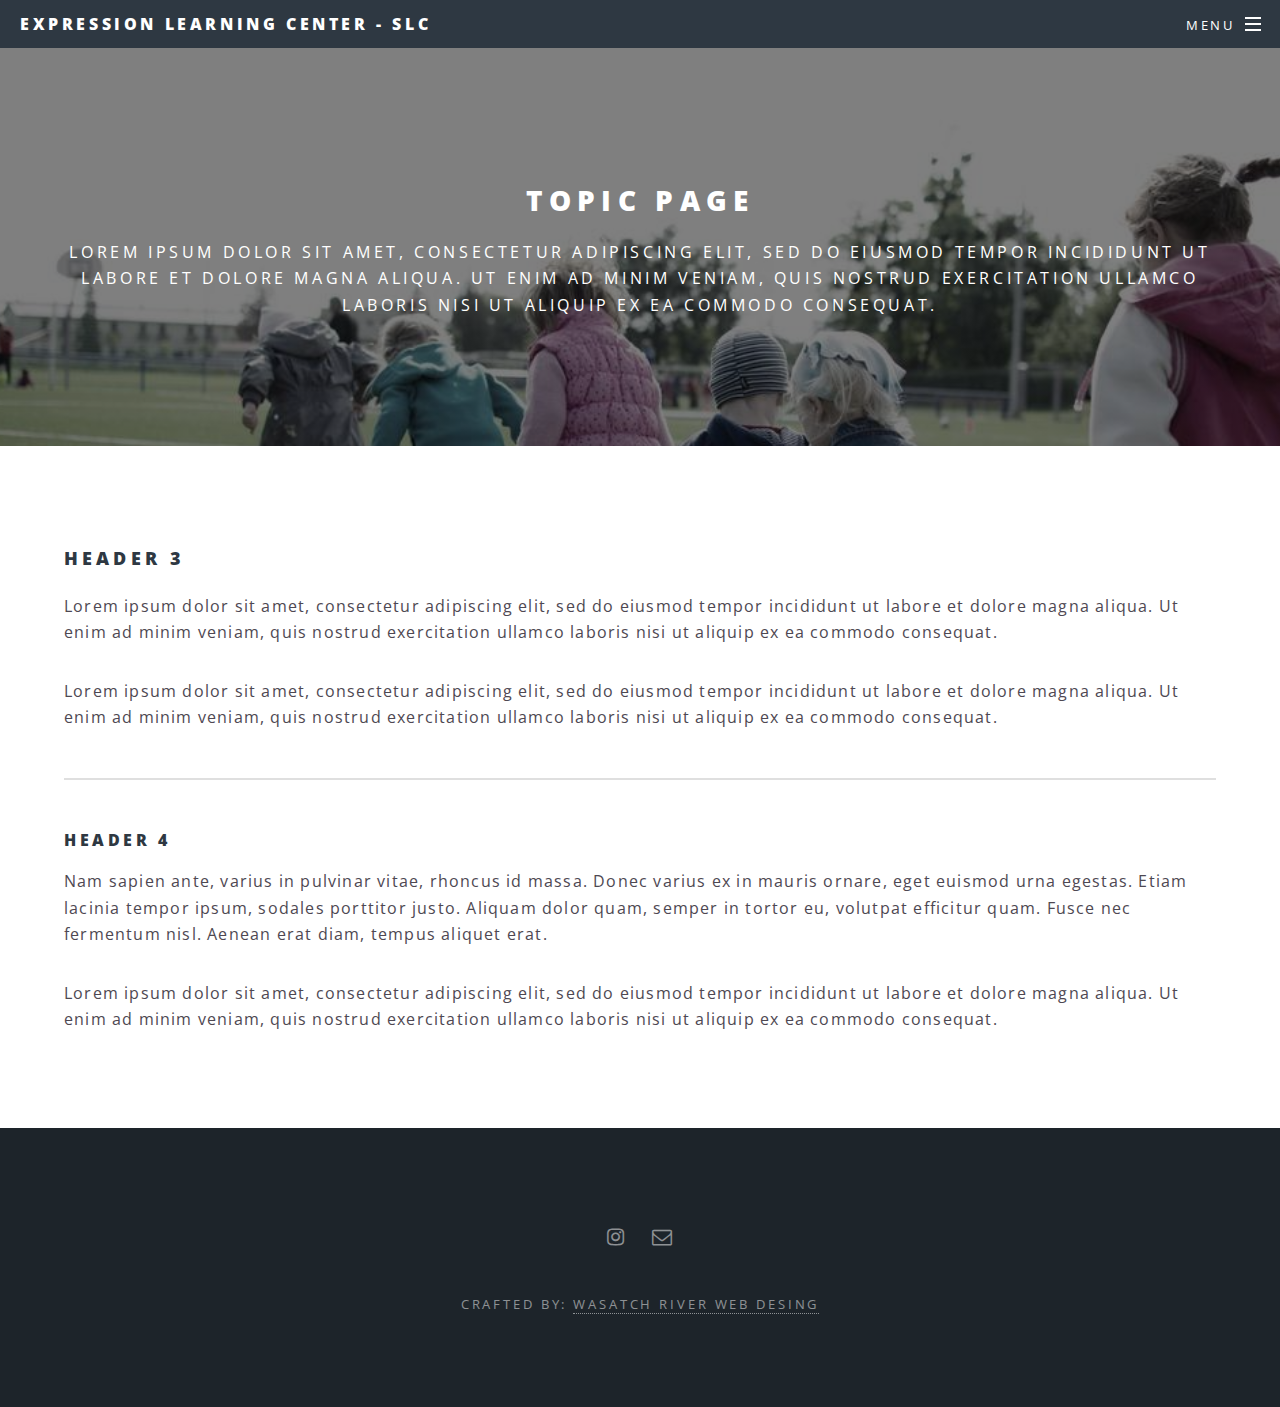
==== scheduletour.html @ 915576c4 "Wiring and building of enrollment form" ====
<!DOCTYPE HTML>
<html>
	<head>
		<title>Expressions Learning Center - SLC</title>
		<meta charset="utf-8" />
		<meta name="viewport" content="width=device-width, initial-scale=1, user-scalable=no" />
		<link rel="stylesheet" href="assets/css/main.css" />
		<noscript><link rel="stylesheet" href="assets/css/noscript.css" /></noscript>
	</head>

<!-- Body -->
	<body class="is-preload">
			<div id="page-wrapper">

<!-- Header -->
					<header id="header">
						<h1><a href="index.html">Expression Learning Center - SLC</a></h1>
						<nav id="nav">
							<ul>
								<li class="special">
									<a href="#menu" class="menuToggle"><span>Menu</span></a>
									<div id="menu">
										<ul>
											<li><a href="index.html">Home</a></li>
											<li><a href="generic.html">Generic</a></li>
											<li><a href="elements.html">Elements</a></li>
											<li><a href="#">Sign Up</a></li>
											<li><a href="#">Log In</a></li>
										</ul>
									</div>
								</li>
							</ul>
						</nav>
					</header>

				<!-- Main -->
					<article id="main">
						<header>
							<h2>Topic Page</h2>
							<p>Lorem ipsum dolor sit amet, consectetur adipiscing elit, sed do eiusmod tempor incididunt ut labore et dolore magna aliqua. Ut enim ad minim veniam, quis nostrud exercitation ullamco laboris nisi ut aliquip ex ea commodo consequat.</p>
						</header>
						<section class="wrapper style5">
							<div class="inner">

								<h3>Header 3</h3>
								<p>Lorem ipsum dolor sit amet, consectetur adipiscing elit, sed do eiusmod tempor incididunt ut labore et dolore magna aliqua. Ut enim ad minim veniam, quis nostrud exercitation ullamco laboris nisi ut aliquip ex ea commodo consequat.</p>

								<p>Lorem ipsum dolor sit amet, consectetur adipiscing elit, sed do eiusmod tempor incididunt ut labore et dolore magna aliqua. Ut enim ad minim veniam, quis nostrud exercitation ullamco laboris nisi ut aliquip ex ea commodo consequat.</p>

								<hr />

								<h4>Header 4</h4>
								<p>Nam sapien ante, varius in pulvinar vitae, rhoncus id massa. Donec varius ex in mauris ornare, eget euismod urna egestas. Etiam lacinia tempor ipsum, sodales porttitor justo. Aliquam dolor quam, semper in tortor eu, volutpat efficitur quam. Fusce nec fermentum nisl. Aenean erat diam, tempus aliquet erat.</p>

								<p>Lorem ipsum dolor sit amet, consectetur adipiscing elit, sed do eiusmod tempor incididunt ut labore et dolore magna aliqua. Ut enim ad minim veniam, quis nostrud exercitation ullamco laboris nisi ut aliquip ex ea commodo consequat.</p>

							</div>
						</section>
					</article>

				<!-- Footer -->
					<footer id="footer">
						<ul class="icons">
							<!-- <li><a href="#" class="icon fa-twitter"><span class="label">Twitter</span></a></li> -->
							<!-- <li><a href="#" class="icon fa-facebook"><span class="label">Facebook</span></a></li> -->
							<li><a href="#" class="icon fa-instagram"><span class="label">Instagram</span></a></li>
							<!-- <li><a href="#" class="icon fa-dribbble"><span class="label">Dribbble</span></a></li> -->
							<li><a href="#" class="icon fa-envelope-o"><span class="label">Email</span></a></li>
						</ul>
						<ul class="copyright">
							<li>Crafted by: <a href="http://www.wasatchriver.com">Wasatch River Web Desing</a></li>
						</ul>
					</footer>

			</div>

		<!-- Scripts -->
			<script src="assets/js/jquery.min.js"></script>
			<script src="assets/js/jquery.scrollex.min.js"></script>
			<script src="assets/js/jquery.scrolly.min.js"></script>
			<script src="assets/js/browser.min.js"></script>
			<script src="assets/js/breakpoints.min.js"></script>
			<script src="assets/js/util.js"></script>
			<script src="assets/js/main.js"></script>

	</body>
</html>
---- assets/css/main.css ----
@import url(font-awesome.min.css);
@import url("https://fonts.googleapis.com/css?family=Open+Sans:400,400italic,600,600italic,800,800italic");


html, body, div, span, applet, object,
iframe, h1, h2, h3, h4, h5, h6, p, blockquote,
pre, a, abbr, acronym, address, big, cite,
code, del, dfn, em, img, ins, kbd, q, s, samp,
small, strike, strong, sub, sup, tt, var, b,
u, i, center, dl, dt, dd, ol, ul, li, fieldset,
form, label, legend, table, caption, tbody,
tfoot, thead, tr, th, td, article, aside,
canvas, details, embed, figure, figcaption,
footer, header, hgroup, menu, nav, output, ruby,
section, summary, time, mark, audio, video {
	margin: 0;
	padding: 0;
	border: 0;
	font-size: 100%;
	font: inherit;
	vertical-align: baseline;}

article, aside, details, figcaption, figure,
footer, header, hgroup, menu, nav, section {
	display: block;}

body {
	line-height: 1;
}

ol, ul {
	list-style: none;
}

blockquote, q {
	quotes: none;
}

	blockquote:before, blockquote:after, q:before, q:after {
		content: '';
		content: none;
	}

table {
	border-collapse: collapse;
	border-spacing: 0;
}

body {
	-webkit-text-size-adjust: none;
}

mark {
	background-color: transparent;
	color: inherit;
}

input::-moz-focus-inner {
	border: 0;
	padding: 0;
}

input, select, textarea {
	-moz-appearance: none;
	-webkit-appearance: none;
	-ms-appearance: none;
	appearance: none;
}

/* Basic */

	@-ms-viewport {
		width: device-width;
	}

	html {
		box-sizing: border-box;
	}

	*, *:before, *:after {
		box-sizing: inherit;
	}

	body {
		background: #2e3842;
	}

		body.is-preload *, body.is-preload *:before, body.is-preload *:after {
			-moz-animation: none !important;
			-webkit-animation: none !important;
			-ms-animation: none !important;
			animation: none !important;
			-moz-transition: none !important;
			-webkit-transition: none !important;
			-ms-transition: none !important;
			transition: none !important;
		}

	body, input, select, textarea {
		color: #fff;
		font-family: "Open Sans", Helvetica, sans-serif;
		font-size: 15pt;
		font-weight: 400;
		letter-spacing: 0.075em;
		line-height: 1.65em;
	}

		@media screen and (max-width: 1680px) {

			body, input, select, textarea {
				font-size: 13pt;
			}

		}

		@media screen and (max-width: 1280px) {

			body, input, select, textarea {
				font-size: 12pt;
			}

		}

		@media screen and (max-width: 736px) {

			body, input, select, textarea {
				font-size: 11pt;
				letter-spacing: 0.0375em;
			}

		}

	a {
		-moz-transition: color 0.2s ease, border-bottom-color 0.2s ease;
		-webkit-transition: color 0.2s ease, border-bottom-color 0.2s ease;
		-ms-transition: color 0.2s ease, border-bottom-color 0.2s ease;
		transition: color 0.2s ease, border-bottom-color 0.2s ease;
		border-bottom: dotted 1px;
		color: inherit;
		text-decoration: none;
	}

		a:hover {
			border-bottom-color: transparent;
		}

	strong, b {
		color: #fff;
		font-weight: 600;
	}

	em, i {
		font-style: italic;
	}

	p {
		margin: 0 0 2em 0;
	}

	h1, h2, h3, h4, h5, h6 {
		color: #fff;
		font-weight: 800;
		letter-spacing: 0.225em;
		line-height: 1em;
		margin: 0 0 1em 0;
		text-transform: uppercase;
	}

		h1 a, h2 a, h3 a, h4 a, h5 a, h6 a {
			color: inherit;
			text-decoration: none;
		}

	h2 {
		font-size: 1.35em;
		line-height: 1.75em;
	}

		@media screen and (max-width: 736px) {

			h2 {
				font-size: 1.1em;
				line-height: 1.65em;
			}

		}

	h3 {
		font-size: 1.15em;
		line-height: 1.75em;
	}

		@media screen and (max-width: 736px) {

			h3 {
				font-size: 1em;
				line-height: 1.65em;
			}

		}

	h4 {
		font-size: 1em;
		line-height: 1.5em;
	}

	h5 {
		font-size: 0.8em;
		line-height: 1.5em;
	}

	h6 {
		font-size: 0.7em;
		line-height: 1.5em;
	}

	sub {
		font-size: 0.8em;
		position: relative;
		top: 0.5em;
	}

	sup {
		font-size: 0.8em;
		position: relative;
		top: -0.5em;
	}

	hr {
		border: 0;
		border-bottom: solid 2px #fff;
		margin: 3em 0;
	}

		hr.major {
			margin: 4.5em 0;
		}

	blockquote {
		border-left: solid 4px #fff;
		font-style: italic;
		margin: 0 0 2em 0;
		padding: 0.5em 0 0.5em 2em;
	}

	code {
		background: rgba(144, 144, 144, 0.25);
		border-radius: 3px;
		font-family: "Courier New", monospace;
		font-size: 0.9em;
		letter-spacing: 0;
		margin: 0 0.25em;
		padding: 0.25em 0.65em;
	}

	pre {
		-webkit-overflow-scrolling: touch;
		font-family: "Courier New", monospace;
		font-size: 0.9em;
		margin: 0 0 2em 0;
	}

		pre code {
			display: block;
			line-height: 1.75em;
			padding: 1em 1.5em;
			overflow-x: auto;
		}

	.align-left {
		text-align: left;
	}

	.align-center {
		text-align: center;
	}

	.align-right {
		text-align: right;
	}

/* Row */

	.row {
		display: flex;
		flex-wrap: wrap;
		box-sizing: border-box;
		align-items: stretch;
	}

		.row > * {
			box-sizing: border-box;
		}

		.row.gtr-uniform > * > :last-child {
			margin-bottom: 0;
		}

		.row.aln-left {
			justify-content: flex-start;
		}

		.row.aln-center {
			justify-content: center;
		}

		.row.aln-right {
			justify-content: flex-end;
		}

		.row.aln-top {
			align-items: flex-start;
		}

		.row.aln-middle {
			align-items: center;
		}

		.row.aln-bottom {
			align-items: flex-end;
		}

		.row > .imp {
			order: -1;
		}

		.row > .col-1 {
			width: 8.3333333333%;
		}

		.row > .off-1 {
			margin-left: 8.3333333333%;
		}

		.row > .col-2 {
			width: 16.6666666667%;
		}

		.row > .off-2 {
			margin-left: 16.6666666667%;
		}

		.row > .col-3 {
			width: 25%;
		}

		.row > .off-3 {
			margin-left: 25%;
		}

		.row > .col-4 {
			width: 33.3333333333%;
		}

		.row > .off-4 {
			margin-left: 33.3333333333%;
		}

		.row > .col-5 {
			width: 41.6666666667%;
		}

		.row > .off-5 {
			margin-left: 41.6666666667%;
		}

		.row > .col-6 {
			width: 50%;
		}

		.row > .off-6 {
			margin-left: 50%;
		}

		.row > .col-7 {
			width: 58.3333333333%;
		}

		.row > .off-7 {
			margin-left: 58.3333333333%;
		}

		.row > .col-8 {
			width: 66.6666666667%;
		}

		.row > .off-8 {
			margin-left: 66.6666666667%;
		}

		.row > .col-9 {
			width: 75%;
		}

		.row > .off-9 {
			margin-left: 75%;
		}

		.row > .col-10 {
			width: 83.3333333333%;
		}

		.row > .off-10 {
			margin-left: 83.3333333333%;
		}

		.row > .col-11 {
			width: 91.6666666667%;
		}

		.row > .off-11 {
			margin-left: 91.6666666667%;
		}

		.row > .col-12 {
			width: 100%;
		}

		.row > .off-12 {
			margin-left: 100%;
		}

		.row.gtr-0 {
			margin-top: 0;
			margin-left: 0em;
		}

			.row.gtr-0 > * {
				padding: 0 0 0 0em;
			}

			.row.gtr-0.gtr-uniform {
				margin-top: 0em;
			}

				.row.gtr-0.gtr-uniform > * {
					padding-top: 0em;
				}

		.row.gtr-25 {
			margin-top: 0;
			margin-left: -0.375em;
		}

			.row.gtr-25 > * {
				padding: 0 0 0 0.375em;
			}

			.row.gtr-25.gtr-uniform {
				margin-top: -0.375em;
			}

				.row.gtr-25.gtr-uniform > * {
					padding-top: 0.375em;
				}

		.row.gtr-50 {
			margin-top: 0;
			margin-left: -0.75em;
		}

			.row.gtr-50 > * {
				padding: 0 0 0 0.75em;
			}

			.row.gtr-50.gtr-uniform {
				margin-top: -0.75em;
			}

				.row.gtr-50.gtr-uniform > * {
					padding-top: 0.75em;
				}

		.row {
			margin-top: 0;
			margin-left: -1.5em;
		}

			.row > * {
				padding: 0 0 0 1.5em;
			}

			.row.gtr-uniform {
				margin-top: -1.5em;
			}

				.row.gtr-uniform > * {
					padding-top: 1.5em;
				}

		.row.gtr-150 {
			margin-top: 0;
			margin-left: -2.25em;
		}

			.row.gtr-150 > * {
				padding: 0 0 0 2.25em;
			}

			.row.gtr-150.gtr-uniform {
				margin-top: -2.25em;
			}

				.row.gtr-150.gtr-uniform > * {
					padding-top: 2.25em;
				}

		.row.gtr-200 {
			margin-top: 0;
			margin-left: -3em;
		}

			.row.gtr-200 > * {
				padding: 0 0 0 3em;
			}

			.row.gtr-200.gtr-uniform {
				margin-top: -3em;
			}

				.row.gtr-200.gtr-uniform > * {
					padding-top: 3em;
				}

		@media screen and (max-width: 1680px) {

			.row {
				display: flex;
				flex-wrap: wrap;
				box-sizing: border-box;
				align-items: stretch;
			}

				.row > * {
					box-sizing: border-box;
				}

				.row.gtr-uniform > * > :last-child {
					margin-bottom: 0;
				}

				.row.aln-left {
					justify-content: flex-start;
				}

				.row.aln-center {
					justify-content: center;
				}

				.row.aln-right {
					justify-content: flex-end;
				}

				.row.aln-top {
					align-items: flex-start;
				}

				.row.aln-middle {
					align-items: center;
				}

				.row.aln-bottom {
					align-items: flex-end;
				}

				.row > .imp-xlarge {
					order: -1;
				}

				.row > .col-1-xlarge {
					width: 8.3333333333%;
				}

				.row > .off-1-xlarge {
					margin-left: 8.3333333333%;
				}

				.row > .col-2-xlarge {
					width: 16.6666666667%;
				}

				.row > .off-2-xlarge {
					margin-left: 16.6666666667%;
				}

				.row > .col-3-xlarge {
					width: 25%;
				}

				.row > .off-3-xlarge {
					margin-left: 25%;
				}

				.row > .col-4-xlarge {
					width: 33.3333333333%;
				}

				.row > .off-4-xlarge {
					margin-left: 33.3333333333%;
				}

				.row > .col-5-xlarge {
					width: 41.6666666667%;
				}

				.row > .off-5-xlarge {
					margin-left: 41.6666666667%;
				}

				.row > .col-6-xlarge {
					width: 50%;
				}

				.row > .off-6-xlarge {
					margin-left: 50%;
				}

				.row > .col-7-xlarge {
					width: 58.3333333333%;
				}

				.row > .off-7-xlarge {
					margin-left: 58.3333333333%;
				}

				.row > .col-8-xlarge {
					width: 66.6666666667%;
				}

				.row > .off-8-xlarge {
					margin-left: 66.6666666667%;
				}

				.row > .col-9-xlarge {
					width: 75%;
				}

				.row > .off-9-xlarge {
					margin-left: 75%;
				}

				.row > .col-10-xlarge {
					width: 83.3333333333%;
				}

				.row > .off-10-xlarge {
					margin-left: 83.3333333333%;
				}

				.row > .col-11-xlarge {
					width: 91.6666666667%;
				}

				.row > .off-11-xlarge {
					margin-left: 91.6666666667%;
				}

				.row > .col-12-xlarge {
					width: 100%;
				}

				.row > .off-12-xlarge {
					margin-left: 100%;
				}

				.row.gtr-0 {
					margin-top: 0;
					margin-left: 0em;
				}

					.row.gtr-0 > * {
						padding: 0 0 0 0em;
					}

					.row.gtr-0.gtr-uniform {
						margin-top: 0em;
					}

						.row.gtr-0.gtr-uniform > * {
							padding-top: 0em;
						}

				.row.gtr-25 {
					margin-top: 0;
					margin-left: -0.375em;
				}

					.row.gtr-25 > * {
						padding: 0 0 0 0.375em;
					}

					.row.gtr-25.gtr-uniform {
						margin-top: -0.375em;
					}

						.row.gtr-25.gtr-uniform > * {
							padding-top: 0.375em;
						}

				.row.gtr-50 {
					margin-top: 0;
					margin-left: -0.75em;
				}

					.row.gtr-50 > * {
						padding: 0 0 0 0.75em;
					}

					.row.gtr-50.gtr-uniform {
						margin-top: -0.75em;
					}

						.row.gtr-50.gtr-uniform > * {
							padding-top: 0.75em;
						}

				.row {
					margin-top: 0;
					margin-left: -1.5em;
				}

					.row > * {
						padding: 0 0 0 1.5em;
					}

					.row.gtr-uniform {
						margin-top: -1.5em;
					}

						.row.gtr-uniform > * {
							padding-top: 1.5em;
						}

				.row.gtr-150 {
					margin-top: 0;
					margin-left: -2.25em;
				}

					.row.gtr-150 > * {
						padding: 0 0 0 2.25em;
					}

					.row.gtr-150.gtr-uniform {
						margin-top: -2.25em;
					}

						.row.gtr-150.gtr-uniform > * {
							padding-top: 2.25em;
						}

				.row.gtr-200 {
					margin-top: 0;
					margin-left: -3em;
				}

					.row.gtr-200 > * {
						padding: 0 0 0 3em;
					}

					.row.gtr-200.gtr-uniform {
						margin-top: -3em;
					}

						.row.gtr-200.gtr-uniform > * {
							padding-top: 3em;
						}

		}

		@media screen and (max-width: 1280px) {

			.row {
				display: flex;
				flex-wrap: wrap;
				box-sizing: border-box;
				align-items: stretch;
			}

				.row > * {
					box-sizing: border-box;
				}

				.row.gtr-uniform > * > :last-child {
					margin-bottom: 0;
				}

				.row.aln-left {
					justify-content: flex-start;
				}

				.row.aln-center {
					justify-content: center;
				}

				.row.aln-right {
					justify-content: flex-end;
				}

				.row.aln-top {
					align-items: flex-start;
				}

				.row.aln-middle {
					align-items: center;
				}

				.row.aln-bottom {
					align-items: flex-end;
				}

				.row > .imp-large {
					order: -1;
				}

				.row > .col-1-large {
					width: 8.3333333333%;
				}

				.row > .off-1-large {
					margin-left: 8.3333333333%;
				}

				.row > .col-2-large {
					width: 16.6666666667%;
				}

				.row > .off-2-large {
					margin-left: 16.6666666667%;
				}

				.row > .col-3-large {
					width: 25%;
				}

				.row > .off-3-large {
					margin-left: 25%;
				}

				.row > .col-4-large {
					width: 33.3333333333%;
				}

				.row > .off-4-large {
					margin-left: 33.3333333333%;
				}

				.row > .col-5-large {
					width: 41.6666666667%;
				}

				.row > .off-5-large {
					margin-left: 41.6666666667%;
				}

				.row > .col-6-large {
					width: 50%;
				}

				.row > .off-6-large {
					margin-left: 50%;
				}

				.row > .col-7-large {
					width: 58.3333333333%;
				}

				.row > .off-7-large {
					margin-left: 58.3333333333%;
				}

				.row > .col-8-large {
					width: 66.6666666667%;
				}

				.row > .off-8-large {
					margin-left: 66.6666666667%;
				}

				.row > .col-9-large {
					width: 75%;
				}

				.row > .off-9-large {
					margin-left: 75%;
				}

				.row > .col-10-large {
					width: 83.3333333333%;
				}

				.row > .off-10-large {
					margin-left: 83.3333333333%;
				}

				.row > .col-11-large {
					width: 91.6666666667%;
				}

				.row > .off-11-large {
					margin-left: 91.6666666667%;
				}

				.row > .col-12-large {
					width: 100%;
				}

				.row > .off-12-large {
					margin-left: 100%;
				}

				.row.gtr-0 {
					margin-top: 0;
					margin-left: 0em;
				}

					.row.gtr-0 > * {
						padding: 0 0 0 0em;
					}

					.row.gtr-0.gtr-uniform {
						margin-top: 0em;
					}

						.row.gtr-0.gtr-uniform > * {
							padding-top: 0em;
						}

				.row.gtr-25 {
					margin-top: 0;
					margin-left: -0.375em;
				}

					.row.gtr-25 > * {
						padding: 0 0 0 0.375em;
					}

					.row.gtr-25.gtr-uniform {
						margin-top: -0.375em;
					}

						.row.gtr-25.gtr-uniform > * {
							padding-top: 0.375em;
						}

				.row.gtr-50 {
					margin-top: 0;
					margin-left: -0.75em;
				}

					.row.gtr-50 > * {
						padding: 0 0 0 0.75em;
					}

					.row.gtr-50.gtr-uniform {
						margin-top: -0.75em;
					}

						.row.gtr-50.gtr-uniform > * {
							padding-top: 0.75em;
						}

				.row {
					margin-top: 0;
					margin-left: -1.5em;
				}

					.row > * {
						padding: 0 0 0 1.5em;
					}

					.row.gtr-uniform {
						margin-top: -1.5em;
					}

						.row.gtr-uniform > * {
							padding-top: 1.5em;
						}

				.row.gtr-150 {
					margin-top: 0;
					margin-left: -2.25em;
				}

					.row.gtr-150 > * {
						padding: 0 0 0 2.25em;
					}

					.row.gtr-150.gtr-uniform {
						margin-top: -2.25em;
					}

						.row.gtr-150.gtr-uniform > * {
							padding-top: 2.25em;
						}

				.row.gtr-200 {
					margin-top: 0;
					margin-left: -3em;
				}

					.row.gtr-200 > * {
						padding: 0 0 0 3em;
					}

					.row.gtr-200.gtr-uniform {
						margin-top: -3em;
					}

						.row.gtr-200.gtr-uniform > * {
							padding-top: 3em;
						}

		}

		@media screen and (max-width: 980px) {

			.row {
				display: flex;
				flex-wrap: wrap;
				box-sizing: border-box;
				align-items: stretch;
			}

				.row > * {
					box-sizing: border-box;
				}

				.row.gtr-uniform > * > :last-child {
					margin-bottom: 0;
				}

				.row.aln-left {
					justify-content: flex-start;
				}

				.row.aln-center {
					justify-content: center;
				}

				.row.aln-right {
					justify-content: flex-end;
				}

				.row.aln-top {
					align-items: flex-start;
				}

				.row.aln-middle {
					align-items: center;
				}

				.row.aln-bottom {
					align-items: flex-end;
				}

				.row > .imp-medium {
					order: -1;
				}

				.row > .col-1-medium {
					width: 8.3333333333%;
				}

				.row > .off-1-medium {
					margin-left: 8.3333333333%;
				}

				.row > .col-2-medium {
					width: 16.6666666667%;
				}

				.row > .off-2-medium {
					margin-left: 16.6666666667%;
				}

				.row > .col-3-medium {
					width: 25%;
				}

				.row > .off-3-medium {
					margin-left: 25%;
				}

				.row > .col-4-medium {
					width: 33.3333333333%;
				}

				.row > .off-4-medium {
					margin-left: 33.3333333333%;
				}

				.row > .col-5-medium {
					width: 41.6666666667%;
				}

				.row > .off-5-medium {
					margin-left: 41.6666666667%;
				}

				.row > .col-6-medium {
					width: 50%;
				}

				.row > .off-6-medium {
					margin-left: 50%;
				}

				.row > .col-7-medium {
					width: 58.3333333333%;
				}

				.row > .off-7-medium {
					margin-left: 58.3333333333%;
				}

				.row > .col-8-medium {
					width: 66.6666666667%;
				}

				.row > .off-8-medium {
					margin-left: 66.6666666667%;
				}

				.row > .col-9-medium {
					width: 75%;
				}

				.row > .off-9-medium {
					margin-left: 75%;
				}

				.row > .col-10-medium {
					width: 83.3333333333%;
				}

				.row > .off-10-medium {
					margin-left: 83.3333333333%;
				}

				.row > .col-11-medium {
					width: 91.6666666667%;
				}

				.row > .off-11-medium {
					margin-left: 91.6666666667%;
				}

				.row > .col-12-medium {
					width: 100%;
				}

				.row > .off-12-medium {
					margin-left: 100%;
				}

				.row.gtr-0 {
					margin-top: 0;
					margin-left: 0em;
				}

					.row.gtr-0 > * {
						padding: 0 0 0 0em;
					}

					.row.gtr-0.gtr-uniform {
						margin-top: 0em;
					}

						.row.gtr-0.gtr-uniform > * {
							padding-top: 0em;
						}

				.row.gtr-25 {
					margin-top: 0;
					margin-left: -0.375em;
				}

					.row.gtr-25 > * {
						padding: 0 0 0 0.375em;
					}

					.row.gtr-25.gtr-uniform {
						margin-top: -0.375em;
					}

						.row.gtr-25.gtr-uniform > * {
							padding-top: 0.375em;
						}

				.row.gtr-50 {
					margin-top: 0;
					margin-left: -0.75em;
				}

					.row.gtr-50 > * {
						padding: 0 0 0 0.75em;
					}

					.row.gtr-50.gtr-uniform {
						margin-top: -0.75em;
					}

						.row.gtr-50.gtr-uniform > * {
							padding-top: 0.75em;
						}

				.row {
					margin-top: 0;
					margin-left: -1.5em;
				}

					.row > * {
						padding: 0 0 0 1.5em;
					}

					.row.gtr-uniform {
						margin-top: -1.5em;
					}

						.row.gtr-uniform > * {
							padding-top: 1.5em;
						}

				.row.gtr-150 {
					margin-top: 0;
					margin-left: -2.25em;
				}

					.row.gtr-150 > * {
						padding: 0 0 0 2.25em;
					}

					.row.gtr-150.gtr-uniform {
						margin-top: -2.25em;
					}

						.row.gtr-150.gtr-uniform > * {
							padding-top: 2.25em;
						}

				.row.gtr-200 {
					margin-top: 0;
					margin-left: -3em;
				}

					.row.gtr-200 > * {
						padding: 0 0 0 3em;
					}

					.row.gtr-200.gtr-uniform {
						margin-top: -3em;
					}

						.row.gtr-200.gtr-uniform > * {
							padding-top: 3em;
						}

		}

		@media screen and (max-width: 736px) {

			.row {
				display: flex;
				flex-wrap: wrap;
				box-sizing: border-box;
				align-items: stretch;
			}

				.row > * {
					box-sizing: border-box;
				}

				.row.gtr-uniform > * > :last-child {
					margin-bottom: 0;
				}

				.row.aln-left {
					justify-content: flex-start;
				}

				.row.aln-center {
					justify-content: center;
				}

				.row.aln-right {
					justify-content: flex-end;
				}

				.row.aln-top {
					align-items: flex-start;
				}

				.row.aln-middle {
					align-items: center;
				}

				.row.aln-bottom {
					align-items: flex-end;
				}

				.row > .imp-small {
					order: -1;
				}

				.row > .col-1-small {
					width: 8.3333333333%;
				}

				.row > .off-1-small {
					margin-left: 8.3333333333%;
				}

				.row > .col-2-small {
					width: 16.6666666667%;
				}

				.row > .off-2-small {
					margin-left: 16.6666666667%;
				}

				.row > .col-3-small {
					width: 25%;
				}

				.row > .off-3-small {
					margin-left: 25%;
				}

				.row > .col-4-small {
					width: 33.3333333333%;
				}

				.row > .off-4-small {
					margin-left: 33.3333333333%;
				}

				.row > .col-5-small {
					width: 41.6666666667%;
				}

				.row > .off-5-small {
					margin-left: 41.6666666667%;
				}

				.row > .col-6-small {
					width: 50%;
				}

				.row > .off-6-small {
					margin-left: 50%;
				}

				.row > .col-7-small {
					width: 58.3333333333%;
				}

				.row > .off-7-small {
					margin-left: 58.3333333333%;
				}

				.row > .col-8-small {
					width: 66.6666666667%;
				}

				.row > .off-8-small {
					margin-left: 66.6666666667%;
				}

				.row > .col-9-small {
					width: 75%;
				}

				.row > .off-9-small {
					margin-left: 75%;
				}

				.row > .col-10-small {
					width: 83.3333333333%;
				}

				.row > .off-10-small {
					margin-left: 83.3333333333%;
				}

				.row > .col-11-small {
					width: 91.6666666667%;
				}

				.row > .off-11-small {
					margin-left: 91.6666666667%;
				}

				.row > .col-12-small {
					width: 100%;
				}

				.row > .off-12-small {
					margin-left: 100%;
				}

				.row.gtr-0 {
					margin-top: 0;
					margin-left: 0em;
				}

					.row.gtr-0 > * {
						padding: 0 0 0 0em;
					}

					.row.gtr-0.gtr-uniform {
						margin-top: 0em;
					}

						.row.gtr-0.gtr-uniform > * {
							padding-top: 0em;
						}

				.row.gtr-25 {
					margin-top: 0;
					margin-left: -0.375em;
				}

					.row.gtr-25 > * {
						padding: 0 0 0 0.375em;
					}

					.row.gtr-25.gtr-uniform {
						margin-top: -0.375em;
					}

						.row.gtr-25.gtr-uniform > * {
							padding-top: 0.375em;
						}

				.row.gtr-50 {
					margin-top: 0;
					margin-left: -0.75em;
				}

					.row.gtr-50 > * {
						padding: 0 0 0 0.75em;
					}

					.row.gtr-50.gtr-uniform {
						margin-top: -0.75em;
					}

						.row.gtr-50.gtr-uniform > * {
							padding-top: 0.75em;
						}

				.row {
					margin-top: 0;
					margin-left: -1.5em;
				}

					.row > * {
						padding: 0 0 0 1.5em;
					}

					.row.gtr-uniform {
						margin-top: -1.5em;
					}

						.row.gtr-uniform > * {
							padding-top: 1.5em;
						}

				.row.gtr-150 {
					margin-top: 0;
					margin-left: -2.25em;
				}

					.row.gtr-150 > * {
						padding: 0 0 0 2.25em;
					}

					.row.gtr-150.gtr-uniform {
						margin-top: -2.25em;
					}

						.row.gtr-150.gtr-uniform > * {
							padding-top: 2.25em;
						}

				.row.gtr-200 {
					margin-top: 0;
					margin-left: -3em;
				}

					.row.gtr-200 > * {
						padding: 0 0 0 3em;
					}

					.row.gtr-200.gtr-uniform {
						margin-top: -3em;
					}

						.row.gtr-200.gtr-uniform > * {
							padding-top: 3em;
						}

		}

		@media screen and (max-width: 480px) {

			.row {
				display: flex;
				flex-wrap: wrap;
				box-sizing: border-box;
				align-items: stretch;
			}

				.row > * {
					box-sizing: border-box;
				}

				.row.gtr-uniform > * > :last-child {
					margin-bottom: 0;
				}

				.row.aln-left {
					justify-content: flex-start;
				}

				.row.aln-center {
					justify-content: center;
				}

				.row.aln-right {
					justify-content: flex-end;
				}

				.row.aln-top {
					align-items: flex-start;
				}

				.row.aln-middle {
					align-items: center;
				}

				.row.aln-bottom {
					align-items: flex-end;
				}

				.row > .imp-xsmall {
					order: -1;
				}

				.row > .col-1-xsmall {
					width: 8.3333333333%;
				}

				.row > .off-1-xsmall {
					margin-left: 8.3333333333%;
				}

				.row > .col-2-xsmall {
					width: 16.6666666667%;
				}

				.row > .off-2-xsmall {
					margin-left: 16.6666666667%;
				}

				.row > .col-3-xsmall {
					width: 25%;
				}

				.row > .off-3-xsmall {
					margin-left: 25%;
				}

				.row > .col-4-xsmall {
					width: 33.3333333333%;
				}

				.row > .off-4-xsmall {
					margin-left: 33.3333333333%;
				}

				.row > .col-5-xsmall {
					width: 41.6666666667%;
				}

				.row > .off-5-xsmall {
					margin-left: 41.6666666667%;
				}

				.row > .col-6-xsmall {
					width: 50%;
				}

				.row > .off-6-xsmall {
					margin-left: 50%;
				}

				.row > .col-7-xsmall {
					width: 58.3333333333%;
				}

				.row > .off-7-xsmall {
					margin-left: 58.3333333333%;
				}

				.row > .col-8-xsmall {
					width: 66.6666666667%;
				}

				.row > .off-8-xsmall {
					margin-left: 66.6666666667%;
				}

				.row > .col-9-xsmall {
					width: 75%;
				}

				.row > .off-9-xsmall {
					margin-left: 75%;
				}

				.row > .col-10-xsmall {
					width: 83.3333333333%;
				}

				.row > .off-10-xsmall {
					margin-left: 83.3333333333%;
				}

				.row > .col-11-xsmall {
					width: 91.6666666667%;
				}

				.row > .off-11-xsmall {
					margin-left: 91.6666666667%;
				}

				.row > .col-12-xsmall {
					width: 100%;
				}

				.row > .off-12-xsmall {
					margin-left: 100%;
				}

				.row.gtr-0 {
					margin-top: 0;
					margin-left: 0em;
				}

					.row.gtr-0 > * {
						padding: 0 0 0 0em;
					}

					.row.gtr-0.gtr-uniform {
						margin-top: 0em;
					}

						.row.gtr-0.gtr-uniform > * {
							padding-top: 0em;
						}

				.row.gtr-25 {
					margin-top: 0;
					margin-left: -0.375em;
				}

					.row.gtr-25 > * {
						padding: 0 0 0 0.375em;
					}

					.row.gtr-25.gtr-uniform {
						margin-top: -0.375em;
					}

						.row.gtr-25.gtr-uniform > * {
							padding-top: 0.375em;
						}

				.row.gtr-50 {
					margin-top: 0;
					margin-left: -0.75em;
				}

					.row.gtr-50 > * {
						padding: 0 0 0 0.75em;
					}

					.row.gtr-50.gtr-uniform {
						margin-top: -0.75em;
					}

						.row.gtr-50.gtr-uniform > * {
							padding-top: 0.75em;
						}

				.row {
					margin-top: 0;
					margin-left: -1.5em;
				}

					.row > * {
						padding: 0 0 0 1.5em;
					}

					.row.gtr-uniform {
						margin-top: -1.5em;
					}

						.row.gtr-uniform > * {
							padding-top: 1.5em;
						}

				.row.gtr-150 {
					margin-top: 0;
					margin-left: -2.25em;
				}

					.row.gtr-150 > * {
						padding: 0 0 0 2.25em;
					}

					.row.gtr-150.gtr-uniform {
						margin-top: -2.25em;
					}

						.row.gtr-150.gtr-uniform > * {
							padding-top: 2.25em;
						}

				.row.gtr-200 {
					margin-top: 0;
					margin-left: -3em;
				}

					.row.gtr-200 > * {
						padding: 0 0 0 3em;
					}

					.row.gtr-200.gtr-uniform {
						margin-top: -3em;
					}

						.row.gtr-200.gtr-uniform > * {
							padding-top: 3em;
						}

		}

/* Section/Article */

	section.special, article.special {
		text-align: center;
	}

	header p {
		color: rgba(255, 255, 255, 0.5);
		position: relative;
		top: -0.25em;
	}

	header h3 + p {
		font-size: 1.1em;
	}

	header h4 + p,
	header h5 + p,
	header h6 + p {
		font-size: 0.9em;
	}

	header.major {
		margin: 0 0 3.5em 0;
	}

		header.major h2, header.major h3, header.major h4, header.major h5, header.major h6 {
			border-bottom: solid 2px #fff;
			display: inline-block;
			padding-bottom: 1em;
			position: relative;
		}

			header.major h2:after, header.major h3:after, header.major h4:after, header.major h5:after, header.major h6:after {
				content: '';
				display: block;
				height: 1px;
			}

		header.major p {
			color: #fff;
			top: 0;
		}

		@media screen and (max-width: 736px) {

			header.major {
				margin: 0 0 2em 0;
			}

		}

	@media screen and (max-width: 980px) {

		header br {
			display: none;
		}

	}

/* Form */

	form {
		margin: 0 0 2em 0;
	}

	label {
		color: #fff;
		display: block;
		font-size: 0.9em;
		font-weight: 600;
		margin: 0 0 1em 0;
	}

	input[type="text"],
	input[type="password"],
	input[type="email"],
	select,
	textarea {
		-moz-appearance: none;
		-webkit-appearance: none;
		-ms-appearance: none;
		appearance: none;
		background-color: rgba(144, 144, 144, 0.25);
		border-radius: 3px;
		border: none;
		color: inherit;
		display: block;
		outline: 0;
		padding: 0 1em;
		text-decoration: none;
		width: 100%;
	}

		input[type="text"]:invalid,
		input[type="password"]:invalid,
		input[type="email"]:invalid,
		select:invalid,
		textarea:invalid {
			box-shadow: none;
		}

		input[type="text"]:focus,
		input[type="password"]:focus,
		input[type="email"]:focus,
		select:focus,
		textarea:focus {
			box-shadow: 0 0 0 2px #21b2a6;
		}

	select {
		background-size: 1.25em;
		background-repeat: no-repeat;
		background-position: calc(100% - 1em) center;
		height: 2.75em;
		padding-right: 2.75em;
		text-overflow: ellipsis;
	}

		select:focus::-ms-value {
			background-color: transparent;
		}

		select::-ms-expand {
			display: none;
		}

	input[type="text"],
	input[type="password"],
	input[type="email"],
	select {
		height: 2.75em;
	}

	textarea {
		padding: 0.75em 1em;
	}

	input[type="checkbox"],
	input[type="radio"] {
		-moz-appearance: none;
		-webkit-appearance: none;
		-ms-appearance: none;
		appearance: none;
		display: block;
		float: left;
		margin-right: -2em;
		opacity: 0;
		width: 1em;
		z-index: -1;
	}

		input[type="checkbox"] + label,
		input[type="radio"] + label {
			text-decoration: none;
			color: #fff;
			cursor: pointer;
			display: inline-block;
			font-size: 1em;
			font-weight: 400;
			padding-left: 2.4em;
			padding-right: 0.75em;
			position: relative;
		}

			input[type="checkbox"] + label:before,
			input[type="radio"] + label:before {
				-moz-osx-font-smoothing: grayscale;
				-webkit-font-smoothing: antialiased;
				font-family: FontAwesome;
				font-style: normal;
				font-weight: normal;
				text-transform: none !important;
			}

			input[type="checkbox"] + label:before,
			input[type="radio"] + label:before {
				background: rgba(144, 144, 144, 0.25);
				border-radius: 3px;
				content: '';
				display: inline-block;
				height: 1.65em;
				left: 0;
				line-height: 1.58125em;
				position: absolute;
				text-align: center;
				top: 0;
				width: 1.65em;
			}

		input[type="checkbox"]:checked + label:before,
		input[type="radio"]:checked + label:before {
			background: #2e3842;
			color: #fff;
			content: '\f00c';
		}

		input[type="checkbox"]:focus + label:before,
		input[type="radio"]:focus + label:before {
			box-shadow: 0 0 0 2px #21b2a6;
		}

	input[type="checkbox"] + label:before {
		border-radius: 3px;
	}

	input[type="radio"] + label:before {
		border-radius: 100%;
	}

	::-webkit-input-placeholder {
		color: rgba(255, 255, 255, 0.5) !important;
		opacity: 1.0;
	}

	:-moz-placeholder {
		color: rgba(255, 255, 255, 0.5) !important;
		opacity: 1.0;
	}

	::-moz-placeholder {
		color: rgba(255, 255, 255, 0.5) !important;
		opacity: 1.0;
	}

	:-ms-input-placeholder {
		color: rgba(255, 255, 255, 0.5) !important;
		opacity: 1.0;
	}

/* Box */

	.box {
		border-radius: 3px;
		border: solid 2px #fff;
		margin-bottom: 2em;
		padding: 1.5em;
	}

		.box > :last-child,
		.box > :last-child > :last-child,
		.box > :last-child > :last-child > :last-child {
			margin-bottom: 0;
		}

		.box.alt {
			border: 0;
			border-radius: 0;
			padding: 0;
		}

/* Icon */

	.icon {
		text-decoration: none;
		border-bottom: none;
		position: relative;
	}

		.icon:before {
			-moz-osx-font-smoothing: grayscale;
			-webkit-font-smoothing: antialiased;
			font-family: FontAwesome;
			font-style: normal;
			font-weight: normal;
			text-transform: none !important;
		}

		.icon > .label {
			display: none;
		}

		.icon.major {
			-moz-transform: rotate(-45deg);
			-webkit-transform: rotate(-45deg);
			-ms-transform: rotate(-45deg);
			transform: rotate(-45deg);
			border-radius: 3px;
			border: solid 2px #fff;
			display: inline-block;
			font-size: 1.35em;
			height: calc(3em + 2px);
			line-height: 3em;
			text-align: center;
			width: calc(3em + 2px);
		}

			.icon.major:before {
				-moz-transform: rotate(45deg);
				-webkit-transform: rotate(45deg);
				-ms-transform: rotate(45deg);
				transform: rotate(45deg);
				display: inline-block;
				font-size: 1.5em;
			}

			@media screen and (max-width: 736px) {

				.icon.major {
					font-size: 1em;
				}

			}

		.icon.style1 {
			color: #00ffcc;
		}

		.icon.style2 {
			color: #00f0ff;
		}

		.icon.style3 {
			color: #76ddff;
		}

/* Image */

	.image {
		border-radius: 3px;
		border: 0;
		display: inline-block;
		position: relative;
	}

		.image img {
			border-radius: 3px;
			display: block;
		}

		.image.left {
			float: left;
			margin: 0 2em 2em 0;
			top: 0.25em;
		}

		.image.right {
			float: right;
			margin: 0 0 2em 2em;
			top: 0.25em;
		}

		.image.left, .image.right {
			max-width: 40%;
		}

			.image.left img, .image.right img {
				width: 100%;
			}

		.image.fit {
			display: block;
			margin: 0 0 2em 0;
			width: 100%;
		}

			.image.fit img {
				width: 100%;
			}

/* List */

	ol {
		list-style: decimal;
		margin: 0 0 2em 0;
		padding-left: 1.25em;
	}

		ol li {
			padding-left: 0.25em;
		}

	ul {
		list-style: disc;
		margin: 0 0 2em 0;
		padding-left: 1em;
	}

		ul li {
			padding-left: 0.5em;
		}

		ul.alt {
			list-style: none;
			padding-left: 0;
		}

			ul.alt li {
				border-top: solid 1px #fff;
				padding: 0.5em 0;
			}

				ul.alt li:first-child {
					border-top: 0;
					padding-top: 0;
				}

	dl {
		margin: 0 0 2em 0;
	}

/* Actions */

	ul.actions {
		display: -moz-flex;
		display: -webkit-flex;
		display: -ms-flex;
		display: flex;
		cursor: default;
		list-style: none;
		margin-left: -1em;
		padding-left: 0;
	}

		ul.actions li {
			padding: 0 0 0 1em;
			vertical-align: middle;
		}

		ul.actions.special {
			-moz-justify-content: center;
			-webkit-justify-content: center;
			-ms-justify-content: center;
			justify-content: center;
			width: 100%;
			margin-left: 0;
		}

			ul.actions.special li:first-child {
				padding-left: 0;
			}

		ul.actions.stacked {
			-moz-flex-direction: column;
			-webkit-flex-direction: column;
			-ms-flex-direction: column;
			flex-direction: column;
			margin-left: 0;
		}

			ul.actions.stacked li {
				padding: 1em 0 0 0;
			}

				ul.actions.stacked li:first-child {
					padding-top: 0;
				}

		ul.actions.fit {
			width: calc(100% + 1em);
		}

			ul.actions.fit li {
				-moz-flex-grow: 1;
				-webkit-flex-grow: 1;
				-ms-flex-grow: 1;
				flex-grow: 1;
				-moz-flex-shrink: 1;
				-webkit-flex-shrink: 1;
				-ms-flex-shrink: 1;
				flex-shrink: 1;
				width: 100%;
			}

				ul.actions.fit li > * {
					width: 100%;
				}

			ul.actions.fit.stacked {
				width: 100%;
			}

		@media screen and (max-width: 480px) {

			ul.actions:not(.fixed) {
				-moz-flex-direction: column;
				-webkit-flex-direction: column;
				-ms-flex-direction: column;
				flex-direction: column;
				margin-left: 0;
				width: 100% !important;
			}

				ul.actions:not(.fixed) li {
					-moz-flex-grow: 1;
					-webkit-flex-grow: 1;
					-ms-flex-grow: 1;
					flex-grow: 1;
					-moz-flex-shrink: 1;
					-webkit-flex-shrink: 1;
					-ms-flex-shrink: 1;
					flex-shrink: 1;
					padding: 1em 0 0 0;
					text-align: center;
					width: 100%;
				}

					ul.actions:not(.fixed) li > * {
						width: 100%;
					}

					ul.actions:not(.fixed) li:first-child {
						padding-top: 0;
					}

					ul.actions:not(.fixed) li input[type="submit"],
					ul.actions:not(.fixed) li input[type="reset"],
					ul.actions:not(.fixed) li input[type="button"],
					ul.actions:not(.fixed) li button,
					ul.actions:not(.fixed) li .button {
						width: 100%;
					}

						ul.actions:not(.fixed) li input[type="submit"].icon:before,
						ul.actions:not(.fixed) li input[type="reset"].icon:before,
						ul.actions:not(.fixed) li input[type="button"].icon:before,
						ul.actions:not(.fixed) li button.icon:before,
						ul.actions:not(.fixed) li .button.icon:before {
							margin-left: -0.5em;
						}

		}

/* Icons */

	ul.icons {
		cursor: default;
		list-style: none;
		padding-left: 0;
	}

		ul.icons li {
			display: inline-block;
			padding: 0 1em 0 0;
		}

			ul.icons li:last-child {
				padding-right: 0 !important;
			}

		ul.icons.major {
			padding: 1em 0;
		}

			ul.icons.major li {
				padding-right: 3.5em;
			}

				@media screen and (max-width: 736px) {

					ul.icons.major li {
						padding: 0 1em !important;
					}

				}

/* Table */

	.table-wrapper {
		-webkit-overflow-scrolling: touch;
		overflow-x: auto;
	}

	table {
		margin: 0 0 2em 0;
		width: 100%;
	}

		table tbody tr {
			border: solid 1px #fff;
			border-left: 0;
			border-right: 0;
		}

			table tbody tr:nth-child(2n + 1) {
				background-color: rgba(144, 144, 144, 0.25);
			}

		table td {
			padding: 0.75em 0.75em;
		}

		table th {
			color: #fff;
			font-size: 0.9em;
			font-weight: 600;
			padding: 0 0.75em 0.75em 0.75em;
			text-align: left;
		}

		table thead {
			border-bottom: solid 2px #fff;
		}

		table tfoot {
			border-top: solid 2px #fff;
		}

		table.alt {
			border-collapse: separate;
		}

			table.alt tbody tr td {
				border: solid 1px #fff;
				border-left-width: 0;
				border-top-width: 0;
			}

				table.alt tbody tr td:first-child {
					border-left-width: 1px;
				}

			table.alt tbody tr:first-child td {
				border-top-width: 1px;
			}

			table.alt thead {
				border-bottom: 0;
			}

			table.alt tfoot {
				border-top: 0;
			}

/* Button */

	input[type="submit"],
	input[type="reset"],
	input[type="button"],
	button,
	.button {
		-moz-appearance: none;
		-webkit-appearance: none;
		-ms-appearance: none;
		appearance: none;
		-moz-transition: background-color 0.2s ease-in-out, color 0.2s ease-in-out;
		-webkit-transition: background-color 0.2s ease-in-out, color 0.2s ease-in-out;
		-ms-transition: background-color 0.2s ease-in-out, color 0.2s ease-in-out;
		transition: background-color 0.2s ease-in-out, color 0.2s ease-in-out;
		background-color: transparent;
		border-radius: 3px;
		border: 0;
		box-shadow: inset 0 0 0 2px #fff;
		color: #fff;
		cursor: pointer;
		display: inline-block;
		font-size: 0.8em;
		font-weight: 600;
		height: 3.125em;
		letter-spacing: 0.225em;
		line-height: 3.125em;
		max-width: 30em;
		padding: 0 2.75em;
		text-align: center;
		text-decoration: none;
		text-transform: uppercase;
		white-space: nowrap;
		overflow: hidden;
		text-overflow: ellipsis;
	}

		input[type="submit"]:hover,
		input[type="reset"]:hover,
		input[type="button"]:hover,
		button:hover,
		.button:hover {
			background-color: rgba(144, 144, 144, 0.25);
		}

		input[type="submit"]:active,
		input[type="reset"]:active,
		input[type="button"]:active,
		button:active,
		.button:active {
			background-color: rgba(144, 144, 144, 0.5);
		}

		input[type="submit"].icon:before,
		input[type="reset"].icon:before,
		input[type="button"].icon:before,
		button.icon:before,
		.button.icon:before {
			margin-right: 0.5em;
		}

		input[type="submit"].fit,
		input[type="reset"].fit,
		input[type="button"].fit,
		button.fit,
		.button.fit {
			width: 100%;
		}

		input[type="submit"].small,
		input[type="reset"].small,
		input[type="button"].small,
		button.small,
		.button.small {
			font-size: 0.8em;
		}

		input[type="submit"].large,
		input[type="reset"].large,
		input[type="button"].large,
		button.large,
		.button.large {
			font-size: 1.35em;
		}

		input[type="submit"].primary,
		input[type="reset"].primary,
		input[type="button"].primary,
		button.primary,
		.button.primary {
			background-color: #ed4933;
			box-shadow: none !important;
			color: #ffffff !important;
		}

			input[type="submit"].primary:hover,
			input[type="reset"].primary:hover,
			input[type="button"].primary:hover,
			button.primary:hover,
			.button.primary:hover {
				background-color: #ef5e4a !important;
			}

			input[type="submit"].primary:active,
			input[type="reset"].primary:active,
			input[type="button"].primary:active,
			button.primary:active,
			.button.primary:active {
				background-color: #eb341c !important;
			}

		input[type="submit"].disabled, input[type="submit"]:disabled,
		input[type="reset"].disabled,
		input[type="reset"]:disabled,
		input[type="button"].disabled,
		input[type="button"]:disabled,
		button.disabled,
		button:disabled,
		.button.disabled,
		.button:disabled {
			pointer-events: none;
			opacity: 0.25;
		}

		@media screen and (max-width: 736px) {

			input[type="submit"],
			input[type="reset"],
			input[type="button"],
			button,
			.button {
				height: 3.75em;
				line-height: 3.75em;
			}

		}

/* Features */

	.features {
		display: -moz-flex;
		display: -webkit-flex;
		display: -ms-flex;
		display: flex;
		-moz-flex-wrap: wrap;
		-webkit-flex-wrap: wrap;
		-ms-flex-wrap: wrap;
		flex-wrap: wrap;
		-moz-justify-content: center;
		-webkit-justify-content: center;
		-ms-justify-content: center;
		justify-content: center;
		list-style: none;
		padding: 0;
		width: 100%;
	}

		.features li {
			padding: 4em 4em 2em 6em ;
			display: block;
			position: relative;
			text-align: left;
			width: 50%;
		}

			.features li:nth-child(1) {
				background-color: rgba(0, 0, 0, 0.035);
			}

			.features li:nth-child(2) {
				background-color: rgba(0, 0, 0, 0.07);
			}

			.features li:nth-child(3) {
				background-color: rgba(0, 0, 0, 0.105);
			}

			.features li:nth-child(4) {
				background-color: rgba(0, 0, 0, 0.14);
			}

			.features li:nth-child(5) {
				background-color: rgba(0, 0, 0, 0.175);
			}

			.features li:nth-child(6) {
				background-color: rgba(0, 0, 0, 0.21);
			}

			.features li:nth-child(7) {
				background-color: rgba(0, 0, 0, 0.245);
			}

			.features li:nth-child(8) {
				background-color: rgba(0, 0, 0, 0.28);
			}

			.features li:nth-child(9) {
				background-color: rgba(0, 0, 0, 0.315);
			}

			.features li:nth-child(10) {
				background-color: rgba(0, 0, 0, 0.35);
			}

			.features li:before {
				display: block;
				color: #00ffcc;
				position: absolute;
				left: 1.75em;
				top: 2.75em;
				font-size: 1.5em;
			}

			.features li:nth-child(1) {
				border-top-left-radius: 3px;
			}

			.features li:nth-child(2) {
				border-top-right-radius: 3px;
			}

			.features li:nth-last-child(1) {
				border-bottom-right-radius: 3px;
			}

			.features li:nth-last-child(2) {
				border-bottom-left-radius: 3px;
			}

			@media screen and (max-width: 980px) {

				.features li {
					padding: 3em 2em 1em 2em ;
					text-align: center;
				}

					.features li:before {
						left: 0;
						margin: 0 0 1em 0;
						position: relative;
						top: 0;
					}

			}

			@media screen and (max-width: 736px) {

				.features li {
					padding: 3em 0 1em 0 ;
					background-color: transparent !important;
					border-top: solid 2px #fff;
					width: 100%;
				}

					.features li:first-child {
						border-top: 0;
					}

			}

/* Spotlight */

	.spotlight {
		-moz-align-items: center;
		-webkit-align-items: center;
		-ms-align-items: center;
		align-items: center;
		display: -moz-flex;
		display: -webkit-flex;
		display: -ms-flex;
		display: flex;
	}

		.spotlight .image {
			-moz-order: 1;
			-webkit-order: 1;
			-ms-order: 1;
			order: 1;
			border-radius: 0;
			width: 40%;
		}

			.spotlight .image img {
				border-radius: 0;
				width: 100%;
			}

		.spotlight .content {
			padding: 2em 4em 0.1em 4em ;
			-moz-order: 2;
			-webkit-order: 2;
			-ms-order: 2;
			order: 2;
			max-width: 48em;
			width: 60%;
		}

		.spotlight:nth-child(2n) {
			-moz-flex-direction: row-reverse;
			-webkit-flex-direction: row-reverse;
			-ms-flex-direction: row-reverse;
			flex-direction: row-reverse;
		}

		.spotlight:nth-child(1) {
			background-color: rgba(0, 0, 0, 0.075);
		}

		.spotlight:nth-child(2) {
			background-color: rgba(0, 0, 0, 0.15);
		}

		.spotlight:nth-child(3) {
			background-color: rgba(0, 0, 0, 0.225);
		}

		.spotlight:nth-child(4) {
			background-color: rgba(0, 0, 0, 0.3);
		}

		.spotlight:nth-child(5) {
			background-color: rgba(0, 0, 0, 0.375);
		}

		.spotlight:nth-child(6) {
			background-color: rgba(0, 0, 0, 0.45);
		}

		.spotlight:nth-child(7) {
			background-color: rgba(0, 0, 0, 0.525);
		}

		.spotlight:nth-child(8) {
			background-color: rgba(0, 0, 0, 0.6);
		}

		.spotlight:nth-child(9) {
			background-color: rgba(0, 0, 0, 0.675);
		}

		.spotlight:nth-child(10) {
			background-color: rgba(0, 0, 0, 0.75);
		}

		@media screen and (max-width: 1280px) {

			.spotlight .image {
				width: 45%;
			}

			.spotlight .content {
				width: 55%;
			}

		}

		@media screen and (max-width: 980px) {

			.spotlight {
				display: block;
			}

				.spotlight br {
					display: none;
				}

				.spotlight .image {
					width: 100%;
				}

				.spotlight .content {
					padding: 4em 3em 2em 3em ;
					max-width: none;
					text-align: center;
					width: 100%;
				}

		}

		@media screen and (max-width: 736px) {

			.spotlight .content {
				padding: 3em 2em 1em 2em ;
			}

		}

/* Wrapper */

	.wrapper {
		padding: 6em 0 4em 0 ;
	}

		.wrapper > .inner {
			width: 60em;
			margin: 0 auto;
		}

			@media screen and (max-width: 1280px) {

				.wrapper > .inner {
					width: 90%;
				}

			}

			@media screen and (max-width: 980px) {

				.wrapper > .inner {
					width: 100%;
				}

			}

		.wrapper.alt {
			padding: 0;
		}

		.wrapper.style1 {
			background-color: #21b2a6;
			color: #c8ece9;
		}

			.wrapper.style1 strong, .wrapper.style1 b {
				color: #ffffff;
			}

			.wrapper.style1 h2, .wrapper.style1 h3, .wrapper.style1 h4, .wrapper.style1 h5, .wrapper.style1 h6 {
				color: #ffffff;
			}

			.wrapper.style1 hr {
				border-color: rgba(0, 0, 0, 0.125);
			}

			.wrapper.style1 blockquote {
				border-color: rgba(0, 0, 0, 0.125);
			}

			.wrapper.style1 code {
				background: rgba(255, 255, 255, 0.075);
			}

			.wrapper.style1 header p {
				color: #a6e0db;
			}

			.wrapper.style1 header.major h2, .wrapper.style1 header.major h3, .wrapper.style1 header.major h4, .wrapper.style1 header.major h5, .wrapper.style1 header.major h6 {
				border-color: rgba(0, 0, 0, 0.125);
			}

			.wrapper.style1 header.major p {
				color: #c8ece9;
			}

			.wrapper.style1 label {
				color: #ffffff;
			}

			.wrapper.style1 input[type="text"],
			.wrapper.style1 input[type="password"],
			.wrapper.style1 input[type="email"],
			.wrapper.style1 select,
			.wrapper.style1 textarea {
				background-color: rgba(255, 255, 255, 0.075);
			}

			.wrapper.style1 select {
				background-image: url("data:image/svg+xml;charset=utf8,%3Csvg xmlns='http://www.w3.org/2000/svg' width='40' height='40' preserveAspectRatio='none' viewBox='0 0 40 40'%3E%3Cpath d='M9.4,12.3l10.4,10.4l10.4-10.4c0.2-0.2,0.5-0.4,0.9-0.4c0.3,0,0.6,0.1,0.9,0.4l3.3,3.3c0.2,0.2,0.4,0.5,0.4,0.9 c0,0.4-0.1,0.6-0.4,0.9L20.7,31.9c-0.2,0.2-0.5,0.4-0.9,0.4c-0.3,0-0.6-0.1-0.9-0.4L4.3,17.3c-0.2-0.2-0.4-0.5-0.4-0.9 c0-0.4,0.1-0.6,0.4-0.9l3.3-3.3c0.2-0.2,0.5-0.4,0.9-0.4S9.1,12.1,9.4,12.3z' fill='rgba(0, 0, 0, 0.125)' /%3E%3C/svg%3E");
			}

				.wrapper.style1 select option {
					color: #ffffff;
					background: #21b2a6;
				}

			.wrapper.style1 input[type="checkbox"] + label,
			.wrapper.style1 input[type="radio"] + label {
				color: #c8ece9;
			}

				.wrapper.style1 input[type="checkbox"] + label:before,
				.wrapper.style1 input[type="radio"] + label:before {
					background: rgba(255, 255, 255, 0.075);
				}

			.wrapper.style1 input[type="checkbox"]:checked + label:before,
			.wrapper.style1 input[type="radio"]:checked + label:before {
				background: #ffffff;
				color: #21b2a6;
			}

			.wrapper.style1 ::-webkit-input-placeholder {
				color: #a6e0db !important;
			}

			.wrapper.style1 :-moz-placeholder {
				color: #a6e0db !important;
			}

			.wrapper.style1 ::-moz-placeholder {
				color: #a6e0db !important;
			}

			.wrapper.style1 :-ms-input-placeholder {
				color: #a6e0db !important;
			}

			.wrapper.style1 .formerize-placeholder {
				color: #a6e0db !important;
			}

			.wrapper.style1 .icon.major {
				border-color: rgba(0, 0, 0, 0.125);
			}

			.wrapper.style1 ul.alt li {
				border-color: rgba(0, 0, 0, 0.125);
			}

			.wrapper.style1 table tbody tr {
				border-color: rgba(0, 0, 0, 0.125);
			}

				.wrapper.style1 table tbody tr:nth-child(2n + 1) {
					background-color: rgba(255, 255, 255, 0.075);
				}

			.wrapper.style1 table th {
				color: #ffffff;
			}

			.wrapper.style1 table thead {
				border-color: rgba(0, 0, 0, 0.125);
			}

			.wrapper.style1 table tfoot {
				border-color: rgba(0, 0, 0, 0.125);
			}

			.wrapper.style1 table.alt tbody tr td {
				border-color: rgba(0, 0, 0, 0.125);
			}

			.wrapper.style1 input[type="submit"],
			.wrapper.style1 input[type="reset"],
			.wrapper.style1 input[type="button"],
			.wrapper.style1 button,
			.wrapper.style1 .button {
				box-shadow: inset 0 0 0 2px rgba(0, 0, 0, 0.125);
				color: #ffffff;
			}

				.wrapper.style1 input[type="submit"]:hover,
				.wrapper.style1 input[type="reset"]:hover,
				.wrapper.style1 input[type="button"]:hover,
				.wrapper.style1 button:hover,
				.wrapper.style1 .button:hover {
					background-color: rgba(255, 255, 255, 0.075);
				}

				.wrapper.style1 input[type="submit"]:active,
				.wrapper.style1 input[type="reset"]:active,
				.wrapper.style1 input[type="button"]:active,
				.wrapper.style1 button:active,
				.wrapper.style1 .button:active {
					background-color: rgba(255, 255, 255, 0.2);
				}

			@media screen and (max-width: 736px) {

				.wrapper.style1 .features li {
					border-top-color: rgba(0, 0, 0, 0.125);
				}

			}

		.wrapper.style2 {
			background-color: #2e3842;
		}

		.wrapper.style3 {
			background-color: #505393;
			color: #d3d4e4;
		}

			.wrapper.style3 strong, .wrapper.style3 b {
				color: #ffffff;
			}

			.wrapper.style3 h2, .wrapper.style3 h3, .wrapper.style3 h4, .wrapper.style3 h5, .wrapper.style3 h6 {
				color: #ffffff;
			}

			.wrapper.style3 hr {
				border-color: rgba(0, 0, 0, 0.125);
			}

			.wrapper.style3 blockquote {
				border-color: rgba(0, 0, 0, 0.125);
			}

			.wrapper.style3 code {
				background: rgba(255, 255, 255, 0.075);
			}

			.wrapper.style3 header p {
				color: #b9bad4;
			}

			.wrapper.style3 header.major h2, .wrapper.style3 header.major h3, .wrapper.style3 header.major h4, .wrapper.style3 header.major h5, .wrapper.style3 header.major h6 {
				border-color: rgba(0, 0, 0, 0.125);
			}

			.wrapper.style3 header.major p {
				color: #d3d4e4;
			}

			.wrapper.style3 label {
				color: #ffffff;
			}

			.wrapper.style3 input[type="text"],
			.wrapper.style3 input[type="password"],
			.wrapper.style3 input[type="email"],
			.wrapper.style3 select,
			.wrapper.style3 textarea {
				background-color: rgba(255, 255, 255, 0.075);
			}

			.wrapper.style3 select {
				background-image: url("data:image/svg+xml;charset=utf8,%3Csvg xmlns='http://www.w3.org/2000/svg' width='40' height='40' preserveAspectRatio='none' viewBox='0 0 40 40'%3E%3Cpath d='M9.4,12.3l10.4,10.4l10.4-10.4c0.2-0.2,0.5-0.4,0.9-0.4c0.3,0,0.6,0.1,0.9,0.4l3.3,3.3c0.2,0.2,0.4,0.5,0.4,0.9 c0,0.4-0.1,0.6-0.4,0.9L20.7,31.9c-0.2,0.2-0.5,0.4-0.9,0.4c-0.3,0-0.6-0.1-0.9-0.4L4.3,17.3c-0.2-0.2-0.4-0.5-0.4-0.9 c0-0.4,0.1-0.6,0.4-0.9l3.3-3.3c0.2-0.2,0.5-0.4,0.9-0.4S9.1,12.1,9.4,12.3z' fill='rgba(0, 0, 0, 0.125)' /%3E%3C/svg%3E");
			}

				.wrapper.style3 select option {
					color: #ffffff;
					background: #505393;
				}

			.wrapper.style3 input[type="checkbox"] + label,
			.wrapper.style3 input[type="radio"] + label {
				color: #d3d4e4;
			}

				.wrapper.style3 input[type="checkbox"] + label:before,
				.wrapper.style3 input[type="radio"] + label:before {
					background: rgba(255, 255, 255, 0.075);
				}

			.wrapper.style3 input[type="checkbox"]:checked + label:before,
			.wrapper.style3 input[type="radio"]:checked + label:before {
				background: #ffffff;
				color: #505393;
			}

			.wrapper.style3 ::-webkit-input-placeholder {
				color: #b9bad4 !important;
			}

			.wrapper.style3 :-moz-placeholder {
				color: #b9bad4 !important;
			}

			.wrapper.style3 ::-moz-placeholder {
				color: #b9bad4 !important;
			}

			.wrapper.style3 :-ms-input-placeholder {
				color: #b9bad4 !important;
			}

			.wrapper.style3 .formerize-placeholder {
				color: #b9bad4 !important;
			}

			.wrapper.style3 .icon.major {
				border-color: rgba(0, 0, 0, 0.125);
			}

			.wrapper.style3 ul.alt li {
				border-color: rgba(0, 0, 0, 0.125);
			}

			.wrapper.style3 table tbody tr {
				border-color: rgba(0, 0, 0, 0.125);
			}

				.wrapper.style3 table tbody tr:nth-child(2n + 1) {
					background-color: rgba(255, 255, 255, 0.075);
				}

			.wrapper.style3 table th {
				color: #ffffff;
			}

			.wrapper.style3 table thead {
				border-color: rgba(0, 0, 0, 0.125);
			}

			.wrapper.style3 table tfoot {
				border-color: rgba(0, 0, 0, 0.125);
			}

			.wrapper.style3 table.alt tbody tr td {
				border-color: rgba(0, 0, 0, 0.125);
			}

			.wrapper.style3 input[type="submit"],
			.wrapper.style3 input[type="reset"],
			.wrapper.style3 input[type="button"],
			.wrapper.style3 button,
			.wrapper.style3 .button {
				box-shadow: inset 0 0 0 2px rgba(0, 0, 0, 0.125);
				color: #ffffff;
			}

				.wrapper.style3 input[type="submit"]:hover,
				.wrapper.style3 input[type="reset"]:hover,
				.wrapper.style3 input[type="button"]:hover,
				.wrapper.style3 button:hover,
				.wrapper.style3 .button:hover {
					background-color: rgba(255, 255, 255, 0.075);
				}

				.wrapper.style3 input[type="submit"]:active,
				.wrapper.style3 input[type="reset"]:active,
				.wrapper.style3 input[type="button"]:active,
				.wrapper.style3 button:active,
				.wrapper.style3 .button:active {
					background-color: rgba(255, 255, 255, 0.2);
				}

			@media screen and (max-width: 736px) {

				.wrapper.style3 .features li {
					border-top-color: rgba(0, 0, 0, 0.125);
				}

			}

		.wrapper.style4 {
			background-color: transparent;
		}

		.wrapper.style5 {
			background-color: #ffffff;
			color: #4E4852;
		}

			.wrapper.style5 strong, .wrapper.style5 b {
				color: #2E3842;
			}

			.wrapper.style5 h2, .wrapper.style5 h3, .wrapper.style5 h4, .wrapper.style5 h5, .wrapper.style5 h6 {
				color: #2E3842;
			}

			.wrapper.style5 hr {
				border-color: #dfdfdf;
			}

			.wrapper.style5 blockquote {
				border-color: #dfdfdf;
			}

			.wrapper.style5 code {
				background: rgba(0, 0, 0, 0.0375);
			}

			.wrapper.style5 header p {
				color: #8E8892;
			}

			.wrapper.style5 header.major h2, .wrapper.style5 header.major h3, .wrapper.style5 header.major h4, .wrapper.style5 header.major h5, .wrapper.style5 header.major h6 {
				border-color: #dfdfdf;
			}

			.wrapper.style5 header.major p {
				color: #4E4852;
			}

			.wrapper.style5 label {
				color: #2E3842;
			}

			.wrapper.style5 input[type="text"],
			.wrapper.style5 input[type="password"],
			.wrapper.style5 input[type="email"],
			.wrapper.style5 select,
			.wrapper.style5 textarea {
				background-color: rgba(0, 0, 0, 0.0375);
			}

			.wrapper.style5 select {
				background-image: url("data:image/svg+xml;charset=utf8,%3Csvg xmlns='http://www.w3.org/2000/svg' width='40' height='40' preserveAspectRatio='none' viewBox='0 0 40 40'%3E%3Cpath d='M9.4,12.3l10.4,10.4l10.4-10.4c0.2-0.2,0.5-0.4,0.9-0.4c0.3,0,0.6,0.1,0.9,0.4l3.3,3.3c0.2,0.2,0.4,0.5,0.4,0.9 c0,0.4-0.1,0.6-0.4,0.9L20.7,31.9c-0.2,0.2-0.5,0.4-0.9,0.4c-0.3,0-0.6-0.1-0.9-0.4L4.3,17.3c-0.2-0.2-0.4-0.5-0.4-0.9 c0-0.4,0.1-0.6,0.4-0.9l3.3-3.3c0.2-0.2,0.5-0.4,0.9-0.4S9.1,12.1,9.4,12.3z' fill='%23dfdfdf' /%3E%3C/svg%3E");
			}

				.wrapper.style5 select option {
					color: #2E3842;
					background: #ffffff;
				}

			.wrapper.style5 input[type="checkbox"] + label,
			.wrapper.style5 input[type="radio"] + label {
				color: #4E4852;
			}

				.wrapper.style5 input[type="checkbox"] + label:before,
				.wrapper.style5 input[type="radio"] + label:before {
					background: rgba(0, 0, 0, 0.0375);
				}

			.wrapper.style5 input[type="checkbox"]:checked + label:before,
			.wrapper.style5 input[type="radio"]:checked + label:before {
				background: #2E3842;
				color: #ffffff;
			}

			.wrapper.style5 ::-webkit-input-placeholder {
				color: #8E8892 !important;
			}

			.wrapper.style5 :-moz-placeholder {
				color: #8E8892 !important;
			}

			.wrapper.style5 ::-moz-placeholder {
				color: #8E8892 !important;
			}

			.wrapper.style5 :-ms-input-placeholder {
				color: #8E8892 !important;
			}

			.wrapper.style5 .formerize-placeholder {
				color: #8E8892 !important;
			}

			.wrapper.style5 .icon.major {
				border-color: #dfdfdf;
			}

			.wrapper.style5 ul.alt li {
				border-color: #dfdfdf;
			}

			.wrapper.style5 table tbody tr {
				border-color: #dfdfdf;
			}

				.wrapper.style5 table tbody tr:nth-child(2n + 1) {
					background-color: rgba(0, 0, 0, 0.0375);
				}

			.wrapper.style5 table th {
				color: #2E3842;
			}

			.wrapper.style5 table thead {
				border-color: #dfdfdf;
			}

			.wrapper.style5 table tfoot {
				border-color: #dfdfdf;
			}

			.wrapper.style5 table.alt tbody tr td {
				border-color: #dfdfdf;
			}

			.wrapper.style5 input[type="submit"],
			.wrapper.style5 input[type="reset"],
			.wrapper.style5 input[type="button"],
			.wrapper.style5 button,
			.wrapper.style5 .button {
				box-shadow: inset 0 0 0 2px #dfdfdf;
				color: #2E3842;
			}

				.wrapper.style5 input[type="submit"]:hover,
				.wrapper.style5 input[type="reset"]:hover,
				.wrapper.style5 input[type="button"]:hover,
				.wrapper.style5 button:hover,
				.wrapper.style5 .button:hover {
					background-color: rgba(0, 0, 0, 0.0375);
				}

				.wrapper.style5 input[type="submit"]:active,
				.wrapper.style5 input[type="reset"]:active,
				.wrapper.style5 input[type="button"]:active,
				.wrapper.style5 button:active,
				.wrapper.style5 .button:active {
					background-color: rgba(0, 0, 0, 0.1);
				}

			@media screen and (max-width: 736px) {

				.wrapper.style5 .features li {
					border-top-color: #dfdfdf;
				}

			}

		@media screen and (max-width: 980px) {

			.wrapper {
				padding: 4em 3em 2em 3em ;
			}

		}

		@media screen and (max-width: 736px) {

			.wrapper {
				padding: 3em 2em 1em 2em ;
			}

		}

/* Page Wrapper + Menu */

	#page-wrapper {
		-moz-transition: opacity 0.5s ease;
		-webkit-transition: opacity 0.5s ease;
		-ms-transition: opacity 0.5s ease;
		transition: opacity 0.5s ease;
		opacity: 1;
		padding-top: 3em;
	}

		#page-wrapper:before {
			background: rgba(0, 0, 0, 0);
			content: '';
			display: block;
			display: none;
			height: 100%;
			left: 0;
			position: fixed;
			top: 0;
			width: 100%;
			z-index: 10001;
		}

	#menu {
		-moz-transform: translateX(20em);
		-webkit-transform: translateX(20em);
		-ms-transform: translateX(20em);
		transform: translateX(20em);
		-moz-transition: -moz-transform 0.5s ease;
		-webkit-transition: -webkit-transform 0.5s ease;
		-ms-transition: -ms-transform 0.5s ease;
		transition: transform 0.5s ease;
		-webkit-overflow-scrolling: touch;
		background: #21b2a6;
		color: #ffffff;
		height: 100%;
		max-width: 80%;
		overflow-y: auto;
		padding: 3em 2em;
		position: fixed;
		right: 0;
		top: 0;
		width: 20em;
		z-index: 10002;
	}

		#menu ul {
			list-style: none;
			padding: 0;
		}

			#menu ul > li {
				border-top: solid 1px rgba(0, 0, 0, 0.125);
				margin: 0.5em 0 0 0;
				padding: 0.5em 0 0 0;
			}

				#menu ul > li:first-child {
					border-top: 0 !important;
					margin-top: 0 !important;
					padding-top: 0 !important;
				}

				#menu ul > li > a {
					border: 0;
					color: inherit;
					display: block;
					font-size: 0.8em;
					letter-spacing: 0.225em;
					outline: 0;
					text-decoration: none;
					text-transform: uppercase;
				}

					@media screen and (max-width: 736px) {

						#menu ul > li > a {
							line-height: 3em;
						}

					}

		#menu .close {
			background-image: url("images/close.svg");
			background-position: 4.85em 1em;
			background-repeat: no-repeat;
			border: 0;
			cursor: pointer;
			display: block;
			height: 3em;
			position: absolute;
			right: 0;
			top: 0;
			vertical-align: middle;
			width: 7em;
		}

		@media screen and (max-width: 736px) {

			#menu {
				padding: 3em 1.5em;
			}

		}

	body.is-menu-visible #page-wrapper {
		opacity: 0.35;
	}

		body.is-menu-visible #page-wrapper:before {
			display: block;
		}

	body.is-menu-visible #menu {
		-moz-transform: translateX(0);
		-webkit-transform: translateX(0);
		-ms-transform: translateX(0);
		transform: translateX(0);
	}

/* Header */

	#header {
		-moz-transition: background-color 0.2s ease;
		-webkit-transition: background-color 0.2s ease;
		-ms-transition: background-color 0.2s ease;
		transition: background-color 0.2s ease;
		background: #2e3842;
		height: 3em;
		left: 0;
		line-height: 3em;
		position: fixed;
		top: 0;
		width: 100%;
		z-index: 10000;
	}

		#header h1 {
			-moz-transition: opacity 0.2s ease;
			-webkit-transition: opacity 0.2s ease;
			-ms-transition: opacity 0.2s ease;
			transition: opacity 0.2s ease;
			height: inherit;
			left: 1.25em;
			line-height: inherit;
			position: absolute;
			top: 0;
		}

			#header h1 a {
				border: 0;
				display: block;
				height: inherit;
				line-height: inherit;
			}

				@media screen and (max-width: 736px) {

					#header h1 a {
						font-size: 0.8em;
					}

				}

		#header nav {
			height: inherit;
			line-height: inherit;
			position: absolute;
			right: 0;
			top: 0;
		}

			#header nav > ul {
				list-style: none;
				margin: 0;
				padding: 0;
				white-space: nowrap;
			}

				#header nav > ul > li {
					display: inline-block;
					padding: 0;
				}

					#header nav > ul > li > a {
						border: 0;
						color: #fff;
						display: block;
						font-size: 0.8em;
						letter-spacing: 0.225em;
						padding: 0 1.5em;
						text-transform: uppercase;
					}

						#header nav > ul > li > a.menuToggle {
							outline: 0;
							position: relative;
						}

							#header nav > ul > li > a.menuToggle:after {
								background-image: url("images/bars.svg");
								background-position: right center;
								background-repeat: no-repeat;
								content: '';
								display: inline-block;
								height: 3.75em;
								vertical-align: top;
								width: 2em;
							}

							@media screen and (max-width: 736px) {

								#header nav > ul > li > a.menuToggle {
									padding: 0 1.5em;
								}

									#header nav > ul > li > a.menuToggle span {
										display: none;
									}

							}

						@media screen and (max-width: 736px) {

							#header nav > ul > li > a {
								padding: 0 0 0 1.5em;
							}

						}

					#header nav > ul > li:first-child {
						margin-left: 0;
					}

		#header.alt {
			background: transparent;
		}

			#header.alt h1 {
				pointer-events: none;
				opacity: 0;
			}

/* Banner */

	#banner {
		display: -moz-flex;
		display: -webkit-flex;
		display: -ms-flex;
		display: flex;
		-moz-flex-direction: column;
		-webkit-flex-direction: column;
		-ms-flex-direction: column;
		flex-direction: column;
		-moz-justify-content: center;
		-webkit-justify-content: center;
		-ms-justify-content: center;
		justify-content: center;
		cursor: default;
		height: 100vh;
		min-height: 35em;
		overflow: hidden;
		position: relative;
		text-align: center;
	}

		#banner h2 {
			-moz-transform: scale(1);
			-webkit-transform: scale(1);
			-ms-transform: scale(1);
			transform: scale(1);
			-moz-transition: -moz-transform 0.5s ease, opacity 0.5s ease;
			-webkit-transition: -webkit-transform 0.5s ease, opacity 0.5s ease;
			-ms-transition: -ms-transform 0.5s ease, opacity 0.5s ease;
			transition: transform 0.5s ease, opacity 0.5s ease;
			display: inline-block;
			font-size: 1.75em;
			opacity: 1;
			padding: 0.35em 1em;
			position: relative;
			z-index: 1;
		}

			#banner h2:before, #banner h2:after {
				-moz-transition: width 0.85s ease;
				-webkit-transition: width 0.85s ease;
				-ms-transition: width 0.85s ease;
				transition: width 0.85s ease;
				-moz-transition-delay: 0.25s;
				-webkit-transition-delay: 0.25s;
				-ms-transition-delay: 0.25s;
				transition-delay: 0.25s;
				background: #fff;
				content: '';
				display: block;
				height: 2px;
				position: absolute;
				width: 100%;
			}

			#banner h2:before {
				top: 0;
				left: 0;
			}

			#banner h2:after {
				bottom: 0;
				right: 0;
			}

		#banner p {
			letter-spacing: 0.225em;
			text-transform: uppercase;
		}

			#banner p a {
				color: inherit;
			}

		#banner .more {
			-moz-transition: -moz-transform 0.75s ease, opacity 0.75s ease;
			-webkit-transition: -webkit-transform 0.75s ease, opacity 0.75s ease;
			-ms-transition: -ms-transform 0.75s ease, opacity 0.75s ease;
			transition: transform 0.75s ease, opacity 0.75s ease;
			-moz-transition-delay: 3.5s;
			-webkit-transition-delay: 3.5s;
			-ms-transition-delay: 3.5s;
			transition-delay: 3.5s;
			-moz-transform: translateY(0);
			-webkit-transform: translateY(0);
			-ms-transform: translateY(0);
			transform: translateY(0);
			border: none;
			bottom: 0;
			color: inherit;
			font-size: 0.8em;
			height: 8.5em;
			left: 50%;
			letter-spacing: 0.225em;
			margin-left: -8.5em;
			opacity: 1;
			outline: 0;
			padding-left: 0.225em;
			position: absolute;
			text-align: center;
			text-transform: uppercase;
			width: 16em;
			z-index: 1;
		}

			#banner .more:after {
				background-image: url("images/arrow.svg");
				background-position: center;
				background-repeat: no-repeat;
				background-size: contain;
				bottom: 4em;
				content: '';
				display: block;
				height: 1.5em;
				left: 50%;
				margin: 0 0 0 -0.75em;
				position: absolute;
				width: 1.5em;
			}

		#banner:after {
			pointer-events: none;
			-moz-transition: opacity 3s ease-in-out;
			-webkit-transition: opacity 3s ease-in-out;
			-ms-transition: opacity 3s ease-in-out;
			transition: opacity 3s ease-in-out;
			-moz-transition-delay: 1.25s;
			-webkit-transition-delay: 1.25s;
			-ms-transition-delay: 1.25s;
			transition-delay: 1.25s;
			content: '';
			background: #2e3842;
			display: block;
			width: 100%;
			height: 100%;
			position: absolute;
			left: 0;
			top: 0;
			opacity: 0;
		}

		@media screen and (max-width: 736px) {

			#banner {
				padding: 7em 3em 5em 3em ;
				height: auto;
				min-height: 0;
			}

				#banner h2 {
					font-size: 1.25em;
				}

				#banner br {
					display: none;
				}

				#banner .more {
					display: none;
				}

		}

	body.is-preload #banner h2 {
		-moz-transform: scale(0.95);
		-webkit-transform: scale(0.95);
		-ms-transform: scale(0.95);
		transform: scale(0.95);
		opacity: 0;
	}

		body.is-preload #banner h2:before, body.is-preload #banner h2:after {
			width: 0;
		}

	body.is-preload #banner .more {
		-moz-transform: translateY(8.5em);
		-webkit-transform: translateY(8.5em);
		-ms-transform: translateY(8.5em);
		transform: translateY(8.5em);
		opacity: 0;
	}

	body.is-preload #banner:after {
		opacity: 1;
	}

/* CTA */

	#cta .inner {
		display: -moz-flex;
		display: -webkit-flex;
		display: -ms-flex;
		display: flex;
		max-width: 45em;
	}

		#cta .inner header {
			-moz-order: 1;
			-webkit-order: 1;
			-ms-order: 1;
			order: 1;
			padding-right: 3em;
			width: 70%;
		}

			#cta .inner header p {
				color: inherit;
			}

		#cta .inner .actions {
			-moz-order: 2;
			-webkit-order: 2;
			-ms-order: 2;
			order: 2;
			width: 30%;
		}

		@media screen and (max-width: 980px) {

			#cta .inner {
				display: block;
				text-align: center;
			}

				#cta .inner header {
					padding-right: 0;
					width: 100%;
				}

				#cta .inner .actions {
					margin-left: auto;
					margin-right: auto;
					max-width: 20em;
					width: 100%;
				}

		}

		@media screen and (max-width: 736px) {

			#cta .inner .actions {
				max-width: none;
			}

		}

/* Main */

	#main > header {
		padding: 12em 0 10em 0 ;
		background-image: -moz-linear-gradient(top, rgba(0,0,0,0.5), rgba(0,0,0,0.5)), url("../../images/kidsplaying(light).jpg");
		background-image: -webkit-linear-gradient(top, rgba(0,0,0,0.5), rgba(0,0,0,0.5)), url("../../images/kidsplaying(light).jpg");
		background-image: -ms-linear-gradient(top, rgba(0,0,0,0.5), rgba(0,0,0,0.5)), url("../../images/kidsplaying(light).jpg");
		background-image: linear-gradient(top, rgba(0,0,0,0.5), rgba(0,0,0,0.5)), url("../../images/kidsplaying(light).jpg");
		background-attachment: fixed;
		background-position: center center;
		background-repeat: no-repeat;
		background-size: cover;
		text-align: center;
	}

		#main > header h2 {
			font-size: 1.75em;
			margin: 0 0 0.5em 0;
		}

		#main > header p {
			color: inherit;
			letter-spacing: 0.225em;
			text-transform: uppercase;
			top: 0;
		}

			#main > header p a {
				color: inherit;
			}

		@media screen and (max-width: 1680px) {

			#main > header {
				padding: 10em 0 8em 0 ;
			}

		}

		@media screen and (max-width: 1280px) {

			#main > header {
				padding: 8em 3em 6em 3em ;
			}

		}

		@media screen and (max-width: 980px) {

			#main > header {
				padding: 10em 3em 8em 3em ;
			}

		}

		@media screen and (max-width: 736px) {

			#main > header {
				padding: 5em 3em 3em 3em ;
			}

				#main > header h2 {
					font-size: 1.25em;
					margin: 0 0 1em 0;
				}

		}

	body.is-mobile #main > header {
		background-attachment: scroll;
	}

/* Footer */

	#footer {
		padding: 6em 0 4em 0 ;
		background-color: #1d242a;
		text-align: center;
	}

		#footer .icons {
			font-size: 1.25em;
		}

			#footer .icons a {
				color: rgba(255, 255, 255, 0.5);
			}

				#footer .icons a:hover {
					color: #fff;
				}

		#footer .copyright {
			color: rgba(255, 255, 255, 0.5);
			font-size: 0.8em;
			letter-spacing: 0.225em;
			list-style: none;
			padding: 0;
			text-transform: uppercase;
		}

			#footer .copyright li {
				border-left: solid 1px rgba(255, 255, 255, 0.5);
				display: inline-block;
				line-height: 1em;
				margin-left: 1em;
				padding-left: 1em;
			}

				#footer .copyright li:first-child {
					border-left: 0;
					margin-left: 0;
					padding-left: 0;
				}

				#footer .copyright li a {
					color: inherit;
				}

					#footer .copyright li a:hover {
						color: #fff;
					}

				@media screen and (max-width: 480px) {

					#footer .copyright li {
						border: 0;
						display: block;
						line-height: 1.65em;
						margin: 0;
						padding: 0.5em 0;
					}

				}

		@media screen and (max-width: 980px) {

			#footer {
				padding: 4em 3em 2em 3em ;
			}

		}

		@media screen and (max-width: 736px) {

			#footer {
				padding: 3em 2em 1em 2em ;
			}

		}

/* Landing */

	body.landing #page-wrapper {
		background-image: -moz-linear-gradient(top, rgba(0,0,0,0.5), rgba(0,0,0,0.5)), url("../../images/kidsplaying(light).jpg");
		background-image: -webkit-linear-gradient(top, rgba(0,0,0,0.5), rgba(0,0,0,0.5)), url("../../images/kidsplaying(light).jpg");
		background-image: -ms-linear-gradient(top, rgba(0,0,0,0.5), rgba(0,0,0,0.5)), url("../../images/kidsplaying(light).jpg");
		background-image: linear-gradient(top, rgba(0,0,0,0.5), rgba(0,0,0,0.5)), url("../../images/kidsplaying(light).jpg");
		background-attachment: fixed;
		background-position: center center;
		background-repeat: no-repeat;
		background-size: cover;
		padding-top: 0;
	}

	body.landing #footer {
		background-color: rgba(29, 36, 42, 0.9);
	}

	body.is-mobile.landing #page-wrapper {
		background: none;
	}

	body.is-mobile.landing #banner,
	body.is-mobile.landing .wrapper.style4 {
		background-image: -moz-linear-gradient(top, rgba(0,0,0,0.5), rgba(0,0,0,0.5)), url("../../images/kidsplaying(light).jpg");
		background-image: -webkit-linear-gradient(top, rgba(0,0,0,0.5), rgba(0,0,0,0.5)), url("../../images/kidsplaying(light).jpg");
		background-image: -ms-linear-gradient(top, rgba(0,0,0,0.5), rgba(0,0,0,0.5)), url("../../images/kidsplaying(light).jpg");
		background-image: linear-gradient(top, rgba(0,0,0,0.5), rgba(0,0,0,0.5)), url("../../images/kidsplaying(light).jpg");
		background-position: center center;
		background-repeat: no-repeat;
		background-size: cover;
	}

	body.is-mobile.landing #footer {
		background-color: #1d242a;
	}
---- assets/css/noscript.css ----
/* Banner */

	body.is-preload #banner h2 {
		-moz-transform: none;
		-webkit-transform: none;
		-ms-transform: none;
		transform: none;
		opacity: 1;
	}

		body.is-preload #banner h2:before, body.is-preload #banner h2:after {
			width: 100%;
		}

	body.is-preload #banner .more {
		-moz-transform: none;
		-webkit-transform: none;
		-ms-transform: none;
		transform: none;
		opacity: 1;
	}

	body.is-preload #banner:after {
		opacity: 0;
	}
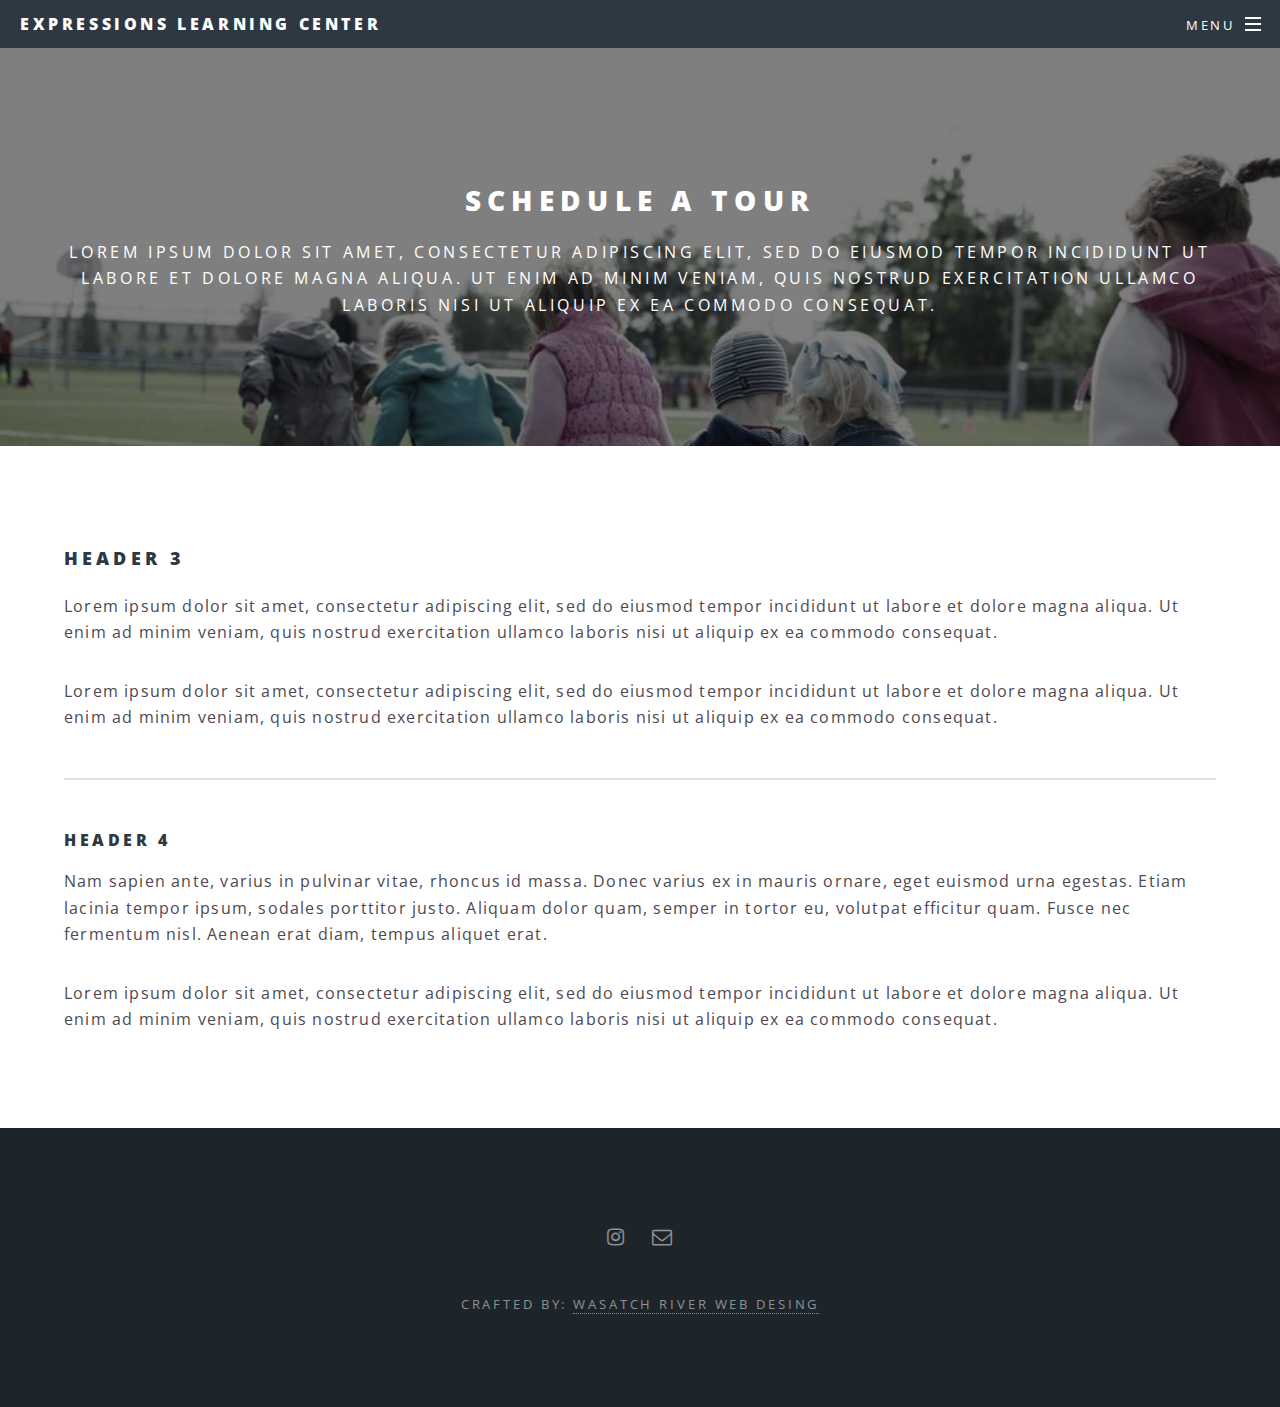
==== commit c1114616: "Finished the forms and comments sections" ====
--- a/scheduletour.html
+++ b/scheduletour.html
@@ -14,7 +14,7 @@
 
 <!-- Header -->
 					<header id="header">
-						<h1><a href="index.html">Expression Learning Center - SLC</a></h1>
+						<h1><a href="index.html">Expressions Learning Center</a></h1>
 						<nav id="nav">
 							<ul>
 								<li class="special">
@@ -36,7 +36,7 @@
 				<!-- Main -->
 					<article id="main">
 						<header>
-							<h2>Topic Page</h2>
+							<h2>Schedule a Tour</h2>
 							<p>Lorem ipsum dolor sit amet, consectetur adipiscing elit, sed do eiusmod tempor incididunt ut labore et dolore magna aliqua. Ut enim ad minim veniam, quis nostrud exercitation ullamco laboris nisi ut aliquip ex ea commodo consequat.</p>
 						</header>
 						<section class="wrapper style5">
--- a/assets/css/main.css
+++ b/assets/css/main.css
@@ -67,6 +67,9 @@
 	appearance: none;
 }
 
+.signup-container {
+	padding: 10px;
+}
 /* Basic */
 
 	@-ms-viewport {
@@ -3971,3 +3974,12 @@
 	body.is-mobile.landing #footer {
 		background-color: #1d242a;
 	}
+	.mt80{
+		margin-top: 80px;
+	}
+	.mb80{
+		margin-bottom: 80px;
+	}
+	.mr60{
+		margin-right: 60px;
+	}
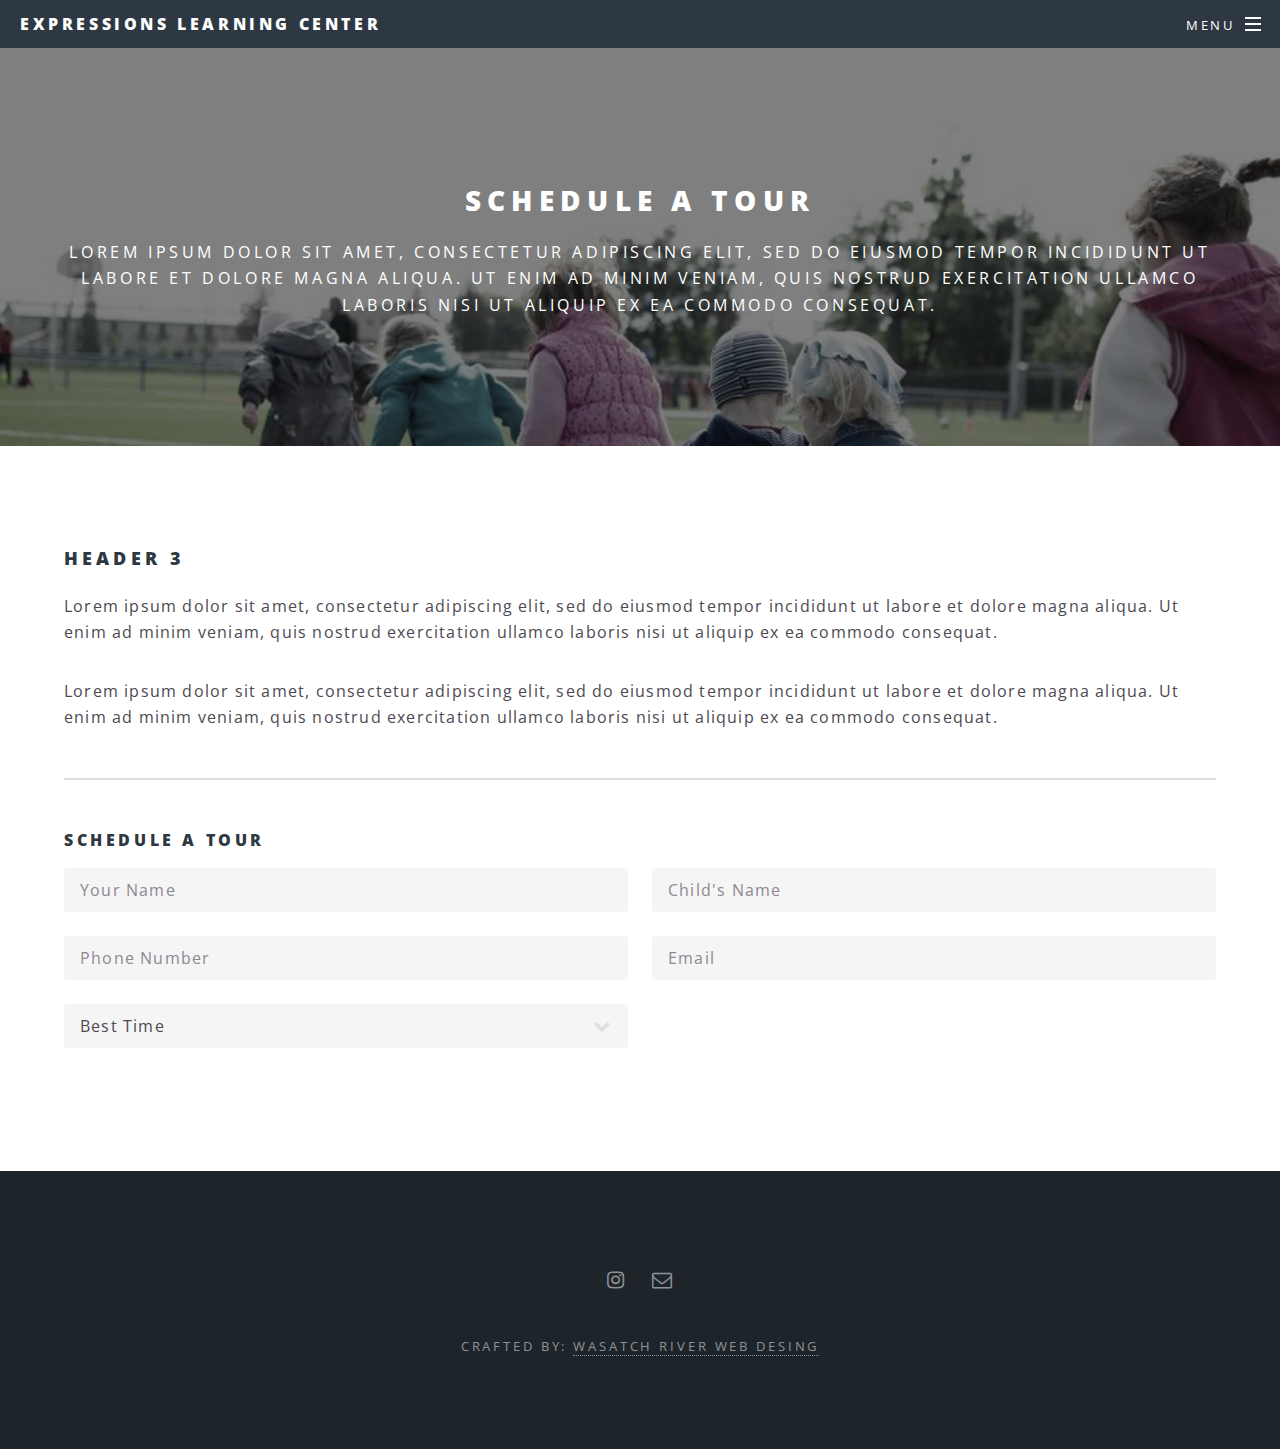
==== commit b16cbc97: "Schedule tour form built" ====
--- a/scheduletour.html
+++ b/scheduletour.html
@@ -22,10 +22,11 @@
 									<div id="menu">
 										<ul>
 											<li><a href="index.html">Home</a></li>
-											<li><a href="generic.html">Generic</a></li>
-											<li><a href="elements.html">Elements</a></li>
-											<li><a href="#">Sign Up</a></li>
-											<li><a href="#">Log In</a></li>
+											<li><a href="index.html#one">Mission</a></li>
+											<li><a href="index.html#two">Education, Fun, Hours</a></li>
+											<li><a href="index.html#three">Features</a></li>
+											<li><a href="signup.html">Enroll</a></li>
+
 										</ul>
 									</div>
 								</li>
@@ -39,6 +40,7 @@
 							<h2>Schedule a Tour</h2>
 							<p>Lorem ipsum dolor sit amet, consectetur adipiscing elit, sed do eiusmod tempor incididunt ut labore et dolore magna aliqua. Ut enim ad minim veniam, quis nostrud exercitation ullamco laboris nisi ut aliquip ex ea commodo consequat.</p>
 						</header>
+
 						<section class="wrapper style5">
 							<div class="inner">
 
@@ -48,12 +50,41 @@
 								<p>Lorem ipsum dolor sit amet, consectetur adipiscing elit, sed do eiusmod tempor incididunt ut labore et dolore magna aliqua. Ut enim ad minim veniam, quis nostrud exercitation ullamco laboris nisi ut aliquip ex ea commodo consequat.</p>
 
 								<hr />
+								<section>
+									<h4 align>Schedule a Tour</h4>
+									<form method="post" action="#">   <!--Link this up-->
+										<div class="row gtr-uniform">
 
-								<h4>Header 4</h4>
-								<p>Nam sapien ante, varius in pulvinar vitae, rhoncus id massa. Donec varius ex in mauris ornare, eget euismod urna egestas. Etiam lacinia tempor ipsum, sodales porttitor justo. Aliquam dolor quam, semper in tortor eu, volutpat efficitur quam. Fusce nec fermentum nisl. Aenean erat diam, tempus aliquet erat.</p>
+											<div class="col-6 col-12-xsmall">
+												<input type="text" name="demo-name" id="demo-name" value="" placeholder="Your Name" />
+											</div>
 
-								<p>Lorem ipsum dolor sit amet, consectetur adipiscing elit, sed do eiusmod tempor incididunt ut labore et dolore magna aliqua. Ut enim ad minim veniam, quis nostrud exercitation ullamco laboris nisi ut aliquip ex ea commodo consequat.</p>
+											<div class="col-6 col-12-xsmall">
+												<input type="text" name="demo-name" id="demo-name" value="" placeholder="Child's Name" />
+											</div>
 
+											<div class="col-6 col-12-xsmall">
+												<input type="text" name="demo-name" id="demo-name" value="" placeholder="Phone Number" />
+											</div>
+
+											<div class="col-6 col-12-xsmall">
+												<input type="email" name="demo-name" id="demo-name" value="" placeholder="Email" />
+											</div>
+											<div class="col-6 col-12-xsmall">
+												<select name="demo-category" id="demo-category">
+													<option value="">Best Time</option>
+													<option value="1">9AM-10AM</option>
+													<option value="1">11AM-12PM</option>
+													<option value="1">12PM-1PM</option>
+													<option value="1">1PM-2PM</option>
+													<option value="1">2PM-3PM</option>
+													<option value="1">Late Afternoon</option>
+												</select>
+											</div>
+
+										</div>
+									</form>
+								</section><br>
 							</div>
 						</section>
 					</article>
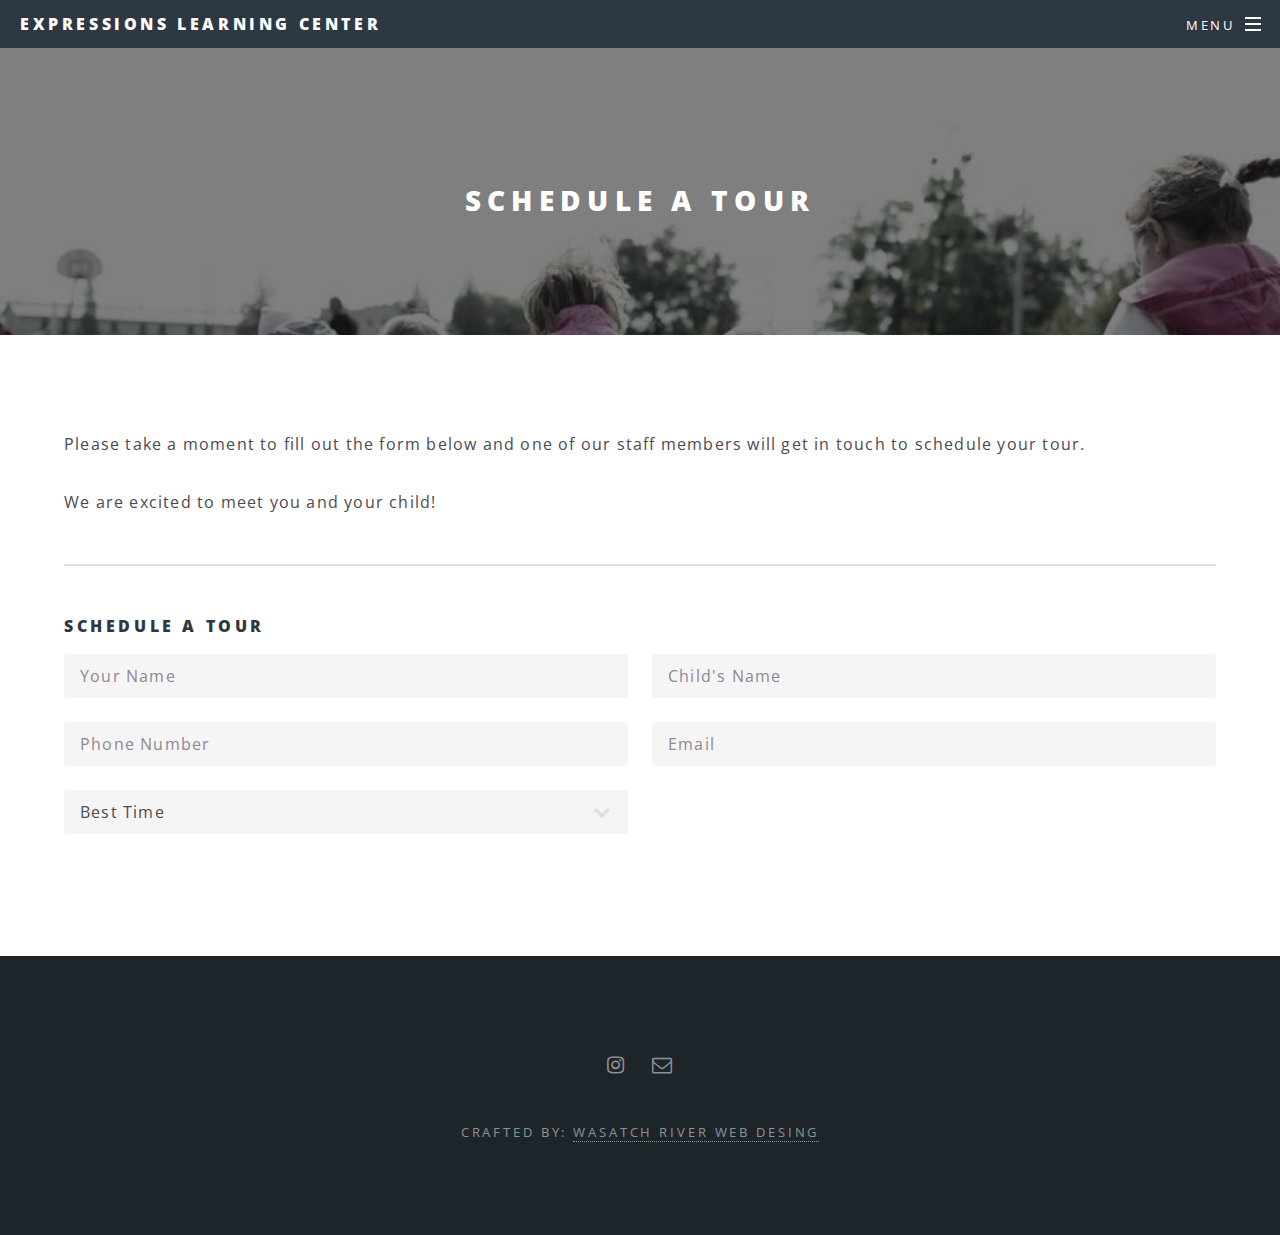
==== commit adde4e19: "Tour copy modified." ====
--- a/scheduletour.html
+++ b/scheduletour.html
@@ -38,16 +38,15 @@
 					<article id="main">
 						<header>
 							<h2>Schedule a Tour</h2>
-							<p>Lorem ipsum dolor sit amet, consectetur adipiscing elit, sed do eiusmod tempor incididunt ut labore et dolore magna aliqua. Ut enim ad minim veniam, quis nostrud exercitation ullamco laboris nisi ut aliquip ex ea commodo consequat.</p>
 						</header>
 
 						<section class="wrapper style5">
 							<div class="inner">
 
-								<h3>Header 3</h3>
-								<p>Lorem ipsum dolor sit amet, consectetur adipiscing elit, sed do eiusmod tempor incididunt ut labore et dolore magna aliqua. Ut enim ad minim veniam, quis nostrud exercitation ullamco laboris nisi ut aliquip ex ea commodo consequat.</p>
+								<!-- <h3>Header 3</h3> -->
+								<p>Please take a moment to fill out the form below and one of our staff members will get in touch to schedule your tour.</p>
 
-								<p>Lorem ipsum dolor sit amet, consectetur adipiscing elit, sed do eiusmod tempor incididunt ut labore et dolore magna aliqua. Ut enim ad minim veniam, quis nostrud exercitation ullamco laboris nisi ut aliquip ex ea commodo consequat.</p>
+								<p>We are excited to meet you and your child!</p>
 
 								<hr />
 								<section>
@@ -92,10 +91,7 @@
 				<!-- Footer -->
 					<footer id="footer">
 						<ul class="icons">
-							<!-- <li><a href="#" class="icon fa-twitter"><span class="label">Twitter</span></a></li> -->
-							<!-- <li><a href="#" class="icon fa-facebook"><span class="label">Facebook</span></a></li> -->
 							<li><a href="#" class="icon fa-instagram"><span class="label">Instagram</span></a></li>
-							<!-- <li><a href="#" class="icon fa-dribbble"><span class="label">Dribbble</span></a></li> -->
 							<li><a href="#" class="icon fa-envelope-o"><span class="label">Email</span></a></li>
 						</ul>
 						<ul class="copyright">
